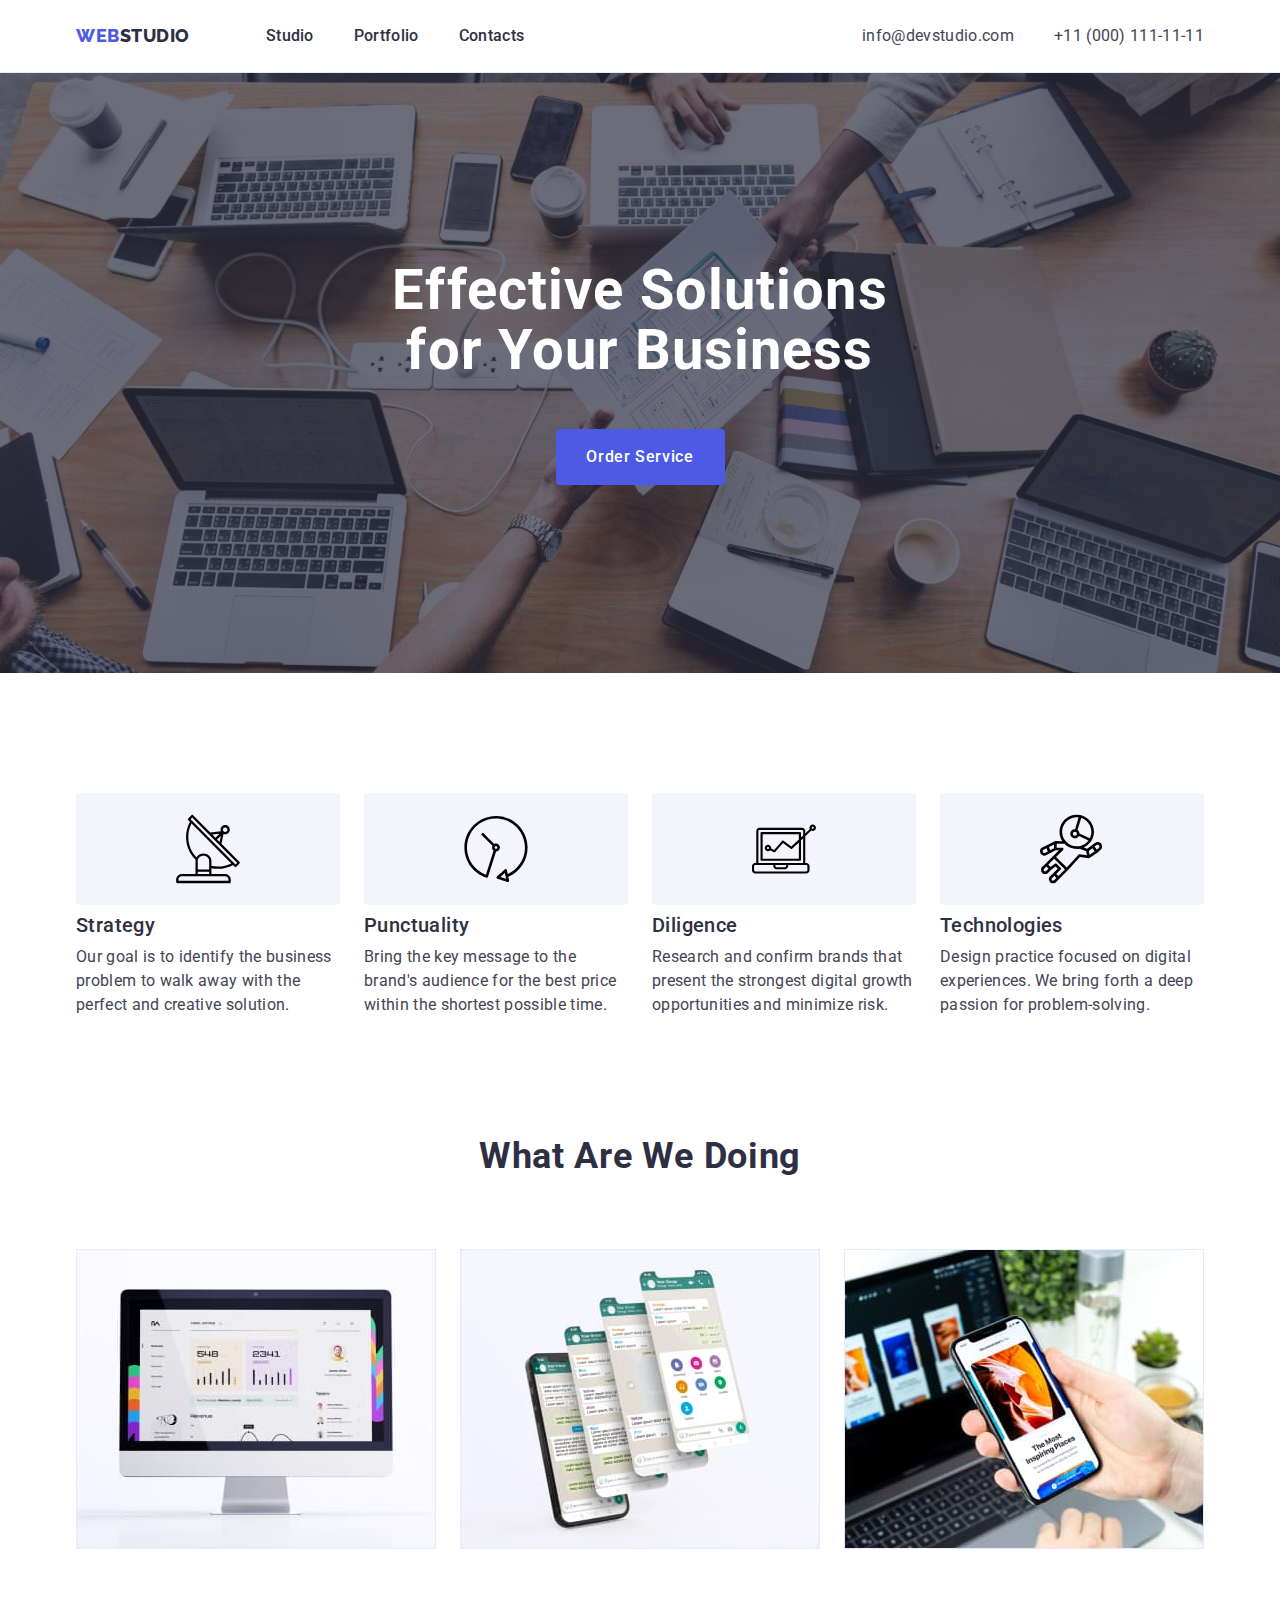
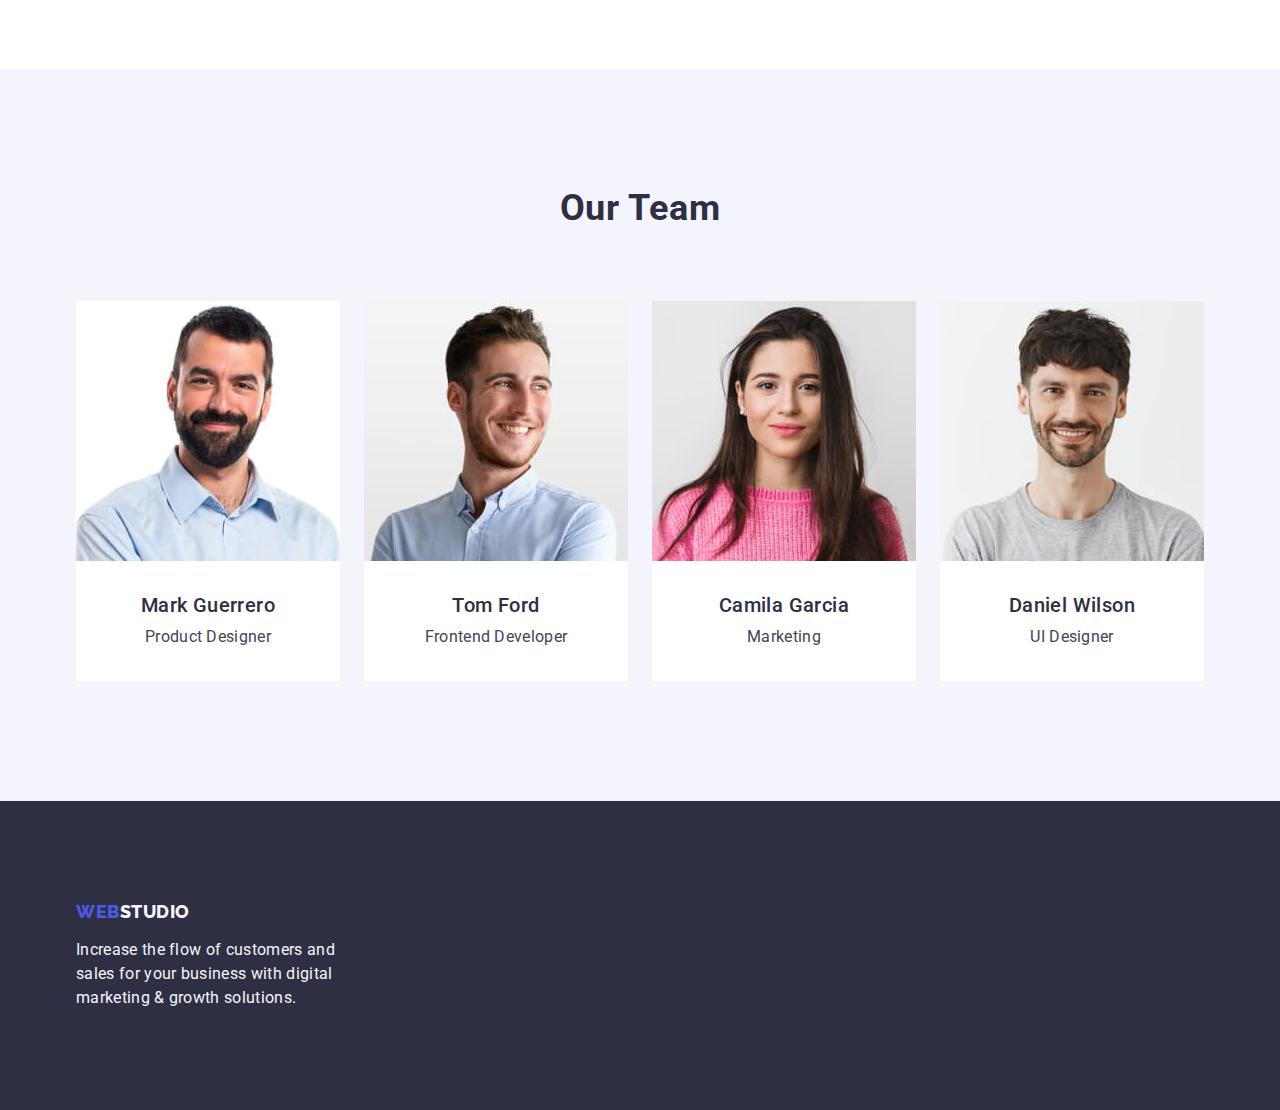
==== index.html @ ef99a6e8 "Update index.html" ====
<!DOCTYPE html>
<html lang="en">
<head>
    <meta charset="UTF-8">
    <meta http-equiv="X-UA-Compatible" content="IE=edge">
    <meta name="viewport" content="width=device-width, initial-scale=1.0">
    <title>Document</title>
    <link rel="preconnect" href="https://fonts.googleapis.com">
    <link rel="preconnect" href="https://fonts.gstatic.com" crossorigin>
    <link rel="stylesheet" href="https://fonts.googleapis.com/css2?family=Raleway:wght@700;800&family=Roboto:wght@400;500&display=swap">
    <link rel="stylesheet" href="https://cdnjs.cloudflare.com/ajax/libs/modern-normalize/1.0.0/modern-normalize.min.css">
    <link rel="stylesheet" href="./css/styles.css">
</head>
<body>
    <header class="header">
        <div class="box container">
            <nav class="nav-contacts">
        <a  href="./index.html" class="logo-link link">Web<span class="dark-logo">Studio</span></a> 
        <ul class="contacts-list list">
            <li class="nav-item link"><a href="./index.html" class="contact-link link">Studio</a></li>
            <li class="nav-item link"><a href="./portfolio.html" class="contact-link link">Portfolio</a></li>
            <li class="nav-item link"><a href="" class="contact-link link">Contacts</a></li>
        </ul>
    </nav>
    <address class="header-contacts">
        <ul class="mail-list list">
            <li class="contacts-item">
                <a href="mailto:info@devstudio.com" class="contacts-link link">info@devstudio.com</a>
            </li>
            <li class="contacs-item">
                <a href="tel:+110001111111" class="contacts-link link">+11 (000) 111-11-11</a>
            </li>
        </ul>
    </address>
        </div>
    </header>
   <main class="main">
   <!-- /section-->
   <section class="section-first">
    <div class="container">
        <h1 class="title">Effective Solutions for Your Business</h1>
        <button type="button" class="button">Order Service</button>
    </div>
   </section>
   <!-- /section2 -->
    <section class="section-second">
        <div class="container">
            <h2 hidden class="visually-hidden">Feaures</h2>
        <ul class="text-list list">
            <li class="item-text">
                <div class="text-icon">
                    <svg width="64" hight="64">
                        <use href="./images/icon.svg#icon-Vector-5"></use>
                    </svg>
                </div>
               <h3 class="caption">Strategy</h3>
               <p class="text">Our goal is to identify the business
                problem to walk away with the perfect and creative solution.
            </p>
            </li>
            <li class="item-text">
                <div class="text-icon">
                    <svg width="64" hight="64">
                        <use href="./images/icon.svg#icon-Vector-2-2"></use>
                    </svg>
                </div>
               <h3 class="caption">Punctuality</h3>
               <p class="text">Bring the key message to the brand's audience for the best price within the shortest possible time.</p>
            </li>
            <li class="item-text">
                <div class="text-icon">
                    <svg width="64" hight="64">
                        <use href="./images/icon.svg#icon-Vector-3-2"></use>
                    </svg>
                </div>
               <h3 class="caption">Diligence</h3>
               <p class="text">Research and confirm brands that present the strongest digital growth opportunities and minimize risk.</p>
            </li>
            <li class="item-text">
                <div class="text-icon">
                    <svg width="64" hight="64">
                        <use href="./images/icon.svg#icon-Vector-4-2"></use>
                    </svg>
                </div>
                <h3 class="caption">Technologies</h3>
                <p class="text">Design practice focused on digital experiences. We bring forth a deep passion for problem-solving.</p> 
            </li>
        </ul>
        </div>
   </section>
   <!-- /section3 -->
   <section class="section-third">
    <div class="container">
        <h2 class="subject">What are we doing</h2>
   <ul class="phone-list list">
    <li class="item-fase">
        <img src="./images/Rectangle71-2.jpg" alt="site" width="360">
    </li>
    <li class="item-fase">
        <img src="./images/Rectangle71-2-2.jpg" alt="mobile application" width="360">
    </li>
    <li class="item-fase">
        <img src="./images/Rectangle71-3-2.jpg" alt="mobile version" width="360">
    </li>
   </ul>
</div>
   </section>
   <!-- /section4 -->
   <section class="section-fourth">
    <div class="container">
        <h2 class="subject">Our Team</h2>
    <ul class="fase-list list">
        <li class="item-man">
            <img src="./images/img-2.jpg" alt="Mark Guerrero" width="264">
            <div class="holder">
                <h3 class="caption">Mark Guerrero</h3>
                <p class="text">Product Designer</p>
            </div>
        </li>
        <li class="item-man">
            <img src="./images/img-2-2.jpg" alt="Tom Ford" width="264">
            <div class="holder">
                <h3 class="caption">Tom Ford</h3>
                <p class="text">Frontend Developer</p>
            </div>
        </li>
        <li class="item-man">
            <img src="./images/img-3-2.jpg" alt="Camila Garcia" width="264">
            <div class="holder">   
                <h3 class="caption">Camila Garcia</h3>
                <p class="text">Marketing</p>
            </div>
        </li>
        <li class="item-man">
            <img src="./images/img-4-2.jpg" alt="Daniel Wilson" width="264">
                <div class="holder">   
                    <h3 class="caption">Daniel Wilson</h3>
                    <p class="text">UI Designer</p>
                </div>
        </li>
    </ul>
    </div>
   </section>
</main>
   <footer class="footer">
    <div class="container">
        <a href="./index.html" class="footer-logo link">Web<span class="light-logo">Studio</span></a>
        <p class="text-footer">
            Increase the flow of customers and sales for your business with digital marketing & growth solutions.
        </p>
    </div>
   </footer>
</body>
</html>
---- css/styles.css ----
*,
*::before,
*::after{
    box-sizing: border-box;
}
.header{
    display: flex;
    align-items: center;
    justify-content: space-between;
    border-bottom: 1px solid var(--bottom-color);
    box-shadow: 0px 2px 1px rgba(46, 47, 66, 0.08),
    0px 1px 1px rgba(46, 47, 66, 0.16),
    0px 1px 6px rgba(46, 47, 66, 0.08);
}
.header-contacts{
    font-style: normal;
}
.box{
    display: flex;
    align-items: center;
}
.container{
    width: 1158px;
    margin: auto;
    padding: 0 15px;
}
.nav-contacts{
    display: flex;
    align-items: center;
    margin-right: auto;
}
.contacts-list{
    display: flex;
    gap: 40px;
}
.mail-list{
    display: flex;
    gap: 40px;
}
body{
    font-family: "Roboto",sans-serif;
    font-size: 16px;
    color: var(--base-text-color);
    background-color: var(--primary-text-color);
}
:root{
    --primary-text-color: #ffffff;
    --title-text-color: #2e2f42;
    --accent-color: #4d5ae5;
    --base-text-color: #434455;
    --bth-hover-color: #404bbf;
    --bth-secondary-color: #e7e9fc;
    --second-white-text: #f4f4fd;
    --bottom-color: #e7e9fc;
}
.visually-hidden {
    position: absolute;
    width: 1px;
    height: 1px;
    margin: -1px;
    border: 0;
    padding: 0;

    white-space: nowrap;
    clip-path: inset(100%);
    clip: rect(0 0 0 0);
    overflow: hidden;
}
h1,h2,h3,h4,h5,h6,p,ul{
    margin: 0;
}
.section-first{
    background: var(--title-text-color);
    padding-top: 188px;
    padding-bottom: 188px;
    background-image: linear-gradient(rgba(46, 47, 66, 0.7), rgba(46, 47, 66, 0.7)),
     url("../images/people-office\ 1-2.jpg");
    background-repeat: no-repeat;
    background-position: center;
    background-size: cover;
    max-width: 1440px;
    height: 600px;
    margin-left: auto;
    margin-right: auto;
}
.section-second{
    padding: 120px 0;
}
.text-icon{
    display: flex;
    align-items: center;
    justify-content: center;
    height: 112px;
    background-color: var(--second-white-text);
    border-radius: 4px;
    margin-bottom: 8px;
}
.text-list{
    display: flex;
    gap: 24px;
}
.item-text{
    width: calc((100% - 72px) / 4);
}
.section-third{
    padding-bottom: 120px;
}
.phone-list{
    display: flex;
    gap: 24px;
}
.item-fase{
    flex-basis: calc((100% - 48px) / 3);
}
.section-fourth{
    padding: 120px 0;
    background-color: var(--second-white-text);
}
.fase-list{
    display: flex;
    gap: 24px;
}
.item-man{
    flex-basis: calc((100% - 3 * 24px) / 4);
    background-color: var(--primary-text-color);
}
.holder{
    padding: 32px 16px;
    text-align: center;
    border-radius: 0px 0px 4px 4px;
}
.logo-link{
    font-family: "Raleway",sans-serif;
    font-weight: 800;
    font-size: 18px; 
    line-height: 1.17;
    letter-spacing: 0.03em;
    text-transform: uppercase;
    color: var(--accent-color);
    margin-right: 76px;
}
.dark-logo{
    color: var(--title-text-color);
}
.light-logo{
    color: var(--second-white-text);
}
.link{
    text-decoration: none;
}
.list{
    list-style: none;
    margin: 0;
    padding: 0;
}
.contact-link{
font-weight: 500;
font-size: 16px;
letter-spacing: 0.02em;
line-height: 1.5;
color: var(--title-text-color);
padding: 24px 0;
display: block;
}
.contacts-link {
    font-size: 16px;
    line-height: 1.5;
    letter-spacing: 0.02em;
    color: var(--base-text-color);
}
.contact-link:hover,.contact-link:focus{
    color: var(--bth-hover-color);
}
.contacts-link:hover,.contacts-link:focus{
    color: var(--bth-hover-color);
}
.title {
    font-size: 56px;
    line-height:1.07;
    letter-spacing: 0.02em;
    color: var(--primary-text-color);
    text-align: center;
    max-width: 496px;
    margin: 0 auto 48px;
}
.button{
   font-family: "Roboto",sans-serif;
   background-color: var(--accent-color);
   font-weight: 500;
   font-size: 16px;
   line-height: 1.5;
   letter-spacing: 0.04em;
   color: var(--primary-text-color);
   cursor: pointer;
   display: block;
   min-width: 169px;
   height: 56px;
   border: none;
   border-radius: 4px;
   margin: 0 auto;
}
.button:hover,.button:focus{
   background-color: var(--bth-hover-color);
}
.caption{
        font-weight: 500;
        font-size: 20px;
        line-height: 1.2;
        letter-spacing: 0.02em;
        color: var(--title-text-color);
        margin-bottom: 8px;
}
.text{
        font-size: 16px;
        line-height: 1.5;
        letter-spacing: 0.02em;
        color: var(--base-text-color);
}
.subject{
        font-weight: 700;
        font-size: 36px;
        line-height: 1.11;
        text-align: center;
        letter-spacing: 0.02em;
        text-transform: capitalize;
        color: var(--title-text-color);
        margin-bottom: 72px;
}
.footer{
    background-color: var(--title-text-color);
    padding: 100px 0;
}
.text-footer {
    font-style: 16px;
    line-height: 1.5;
    letter-spacing: 0.02em;
    color: var(--second-white-text);
    max-width: 264px;
}
.footer-logo{
    font-family: "Raleway", sans-serif;
    font-weight: 800;
    font-size: 18px;
    line-height: 1.17;
    letter-spacing: 0.03em;
    text-transform: uppercase;
    color: var(--accent-color);
    margin-right: 76px;
    display: inline-block;
    margin-bottom: 16px;
}
/* portfolio */
.portfolio-button{
    font-family: inherit;
    font-weight: 500;
    font-size: 16px;
    line-height: 1.5;
    letter-spacing: 0.04em;
    cursor: pointer;
    color: var(--accent-color);
    background-color: var(--second-white-text);
    border: 1px solid var(--bottom-color);
}
.portfolio-button:hover,.portfolio-button:focus{
    color: var(--primary-text-color);
    background-color: var(--bth-hover-color);
    border: 1px solid transparent;
    box-shadow: 0px 3px 1px rgba(0, 0, 0, 0.1),
    0px 2px 1px rgba(0, 0, 0, 0.08),
    0px 2px 2px rgba(0, 0, 0, 0.12);;
}
.section{
    padding: 96px 120px;
}
.button-list{
    display: flex;
    justify-content: center;
    gap: 24px;
    margin-bottom: 72px;
}
.portfolio-button{
    padding: 12px 24px;
    border-radius: 4px;
}
.card-list{
    display: flex;
    flex-wrap: wrap;
    column-gap: 24px;
    row-gap: 48px;
}
.card{
    width: calc((100% - 48px) / 3);
}
.card-link{
    display: block;
}
.card-link:hover,.card-link:focus{
    box-shadow: 0px 1px 6px rgba(46, 47, 66, 0.08),
    0px 1px 1px rgba(46, 47, 66, 0.16),
    0px 2px 1px rgba(46, 47, 66, 0.08);;
}
.box-image{
    padding: 32px 16px;
    border: 1px solid var(--bottom-color);
    border-top: none;
}
img{
    display: block;
}
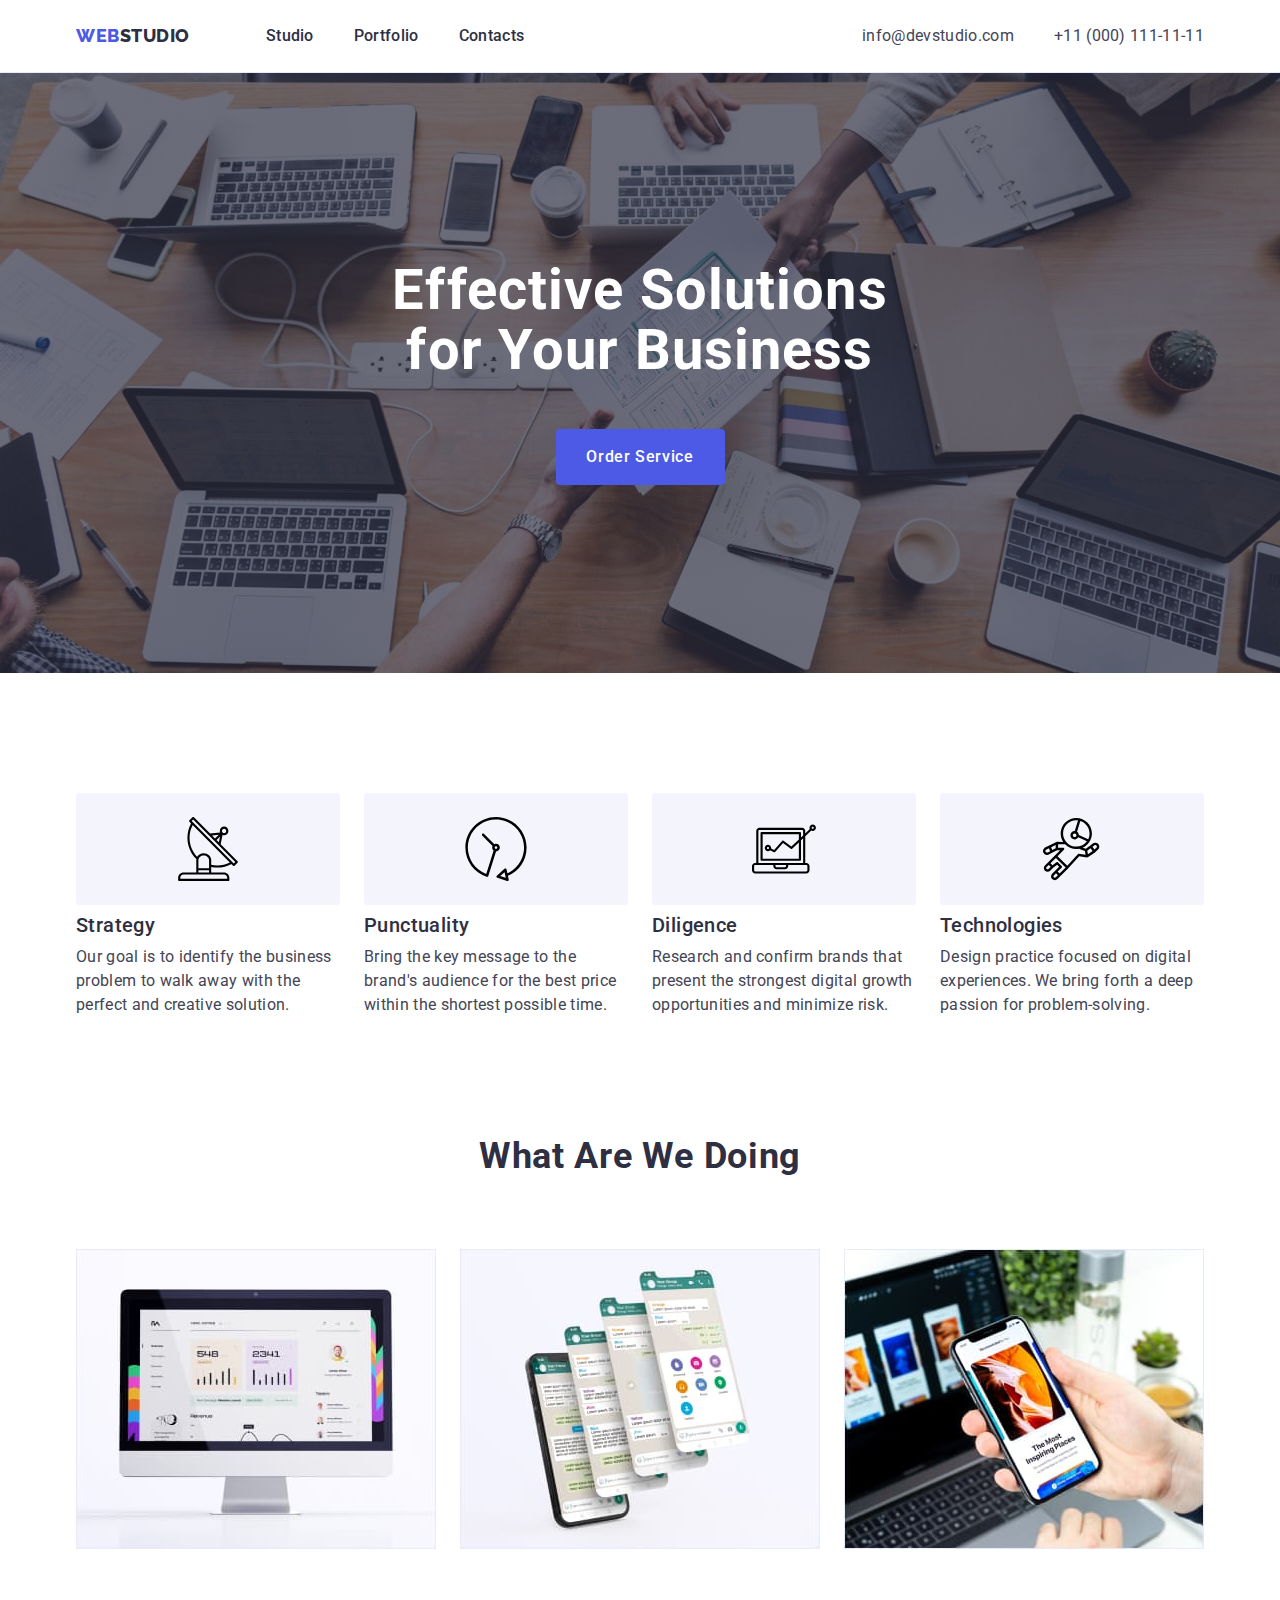
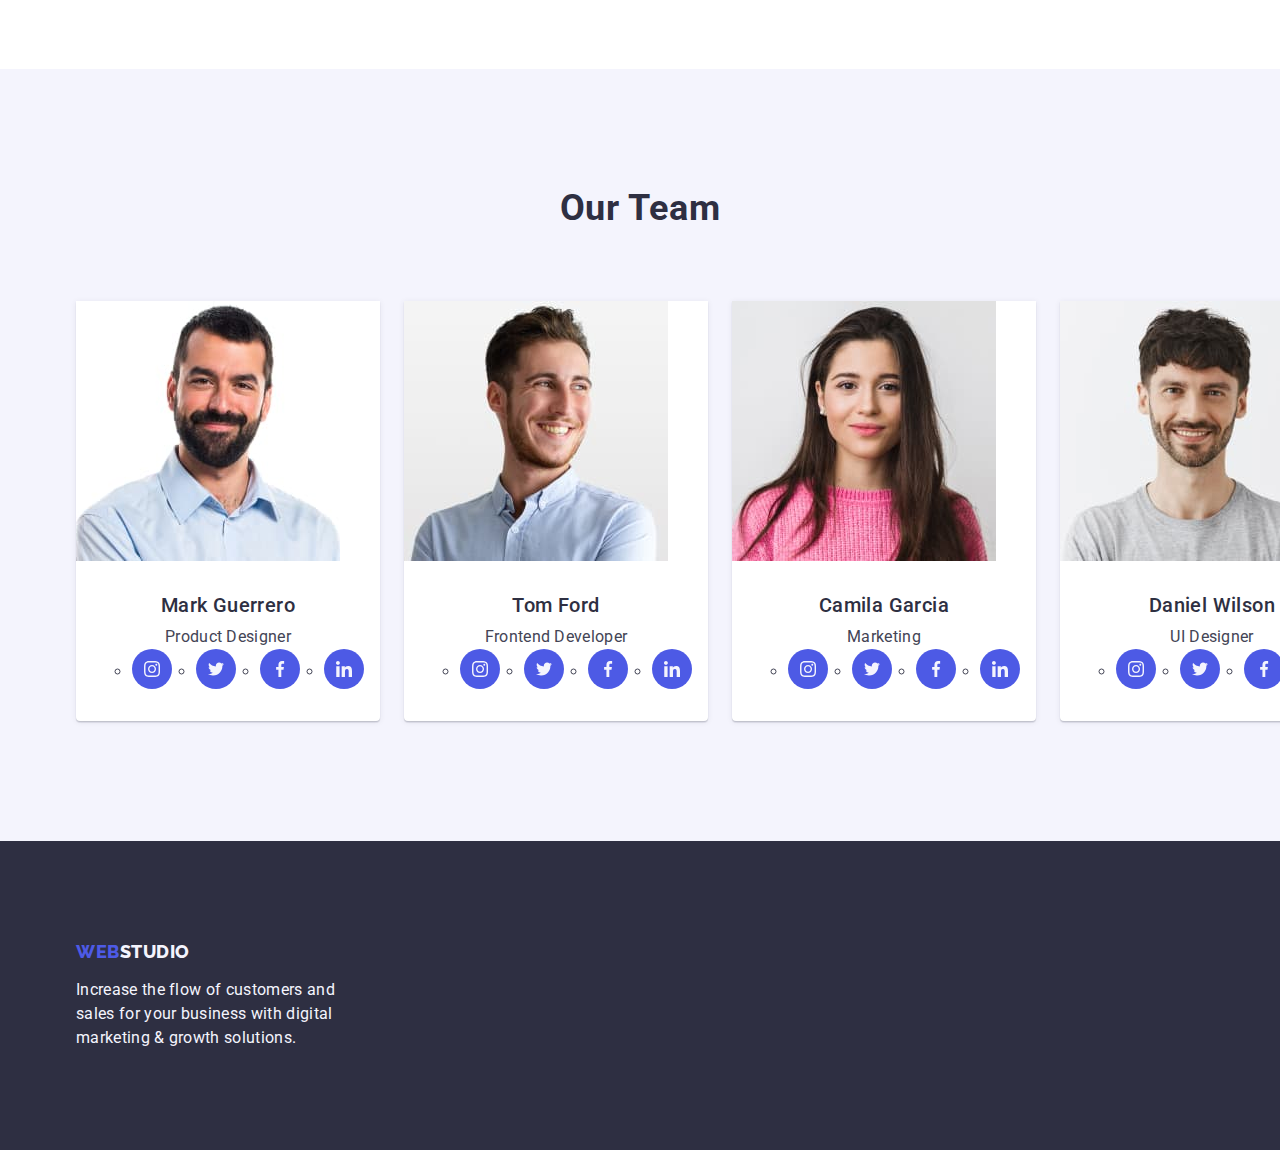
==== commit dee5690c: "Update index.html" ====
--- a/index.html
+++ b/index.html
@@ -49,7 +49,7 @@
         <ul class="text-list list">
             <li class="item-text">
                 <div class="text-icon">
-                    <svg width="64" hight="64">
+                    <svg width="64" height="64">
                         <use href="./images/icon.svg#icon-Vector-5"></use>
                     </svg>
                 </div>
@@ -60,7 +60,7 @@
             </li>
             <li class="item-text">
                 <div class="text-icon">
-                    <svg width="64" hight="64">
+                    <svg width="64" height="64">
                         <use href="./images/icon.svg#icon-Vector-2-2"></use>
                     </svg>
                 </div>
@@ -69,7 +69,7 @@
             </li>
             <li class="item-text">
                 <div class="text-icon">
-                    <svg width="64" hight="64">
+                    <svg width="64" height="64">
                         <use href="./images/icon.svg#icon-Vector-3-2"></use>
                     </svg>
                 </div>
@@ -78,7 +78,7 @@
             </li>
             <li class="item-text">
                 <div class="text-icon">
-                    <svg width="64" hight="64">
+                    <svg width="64" height="64">
                         <use href="./images/icon.svg#icon-Vector-4-2"></use>
                     </svg>
                 </div>
@@ -115,6 +115,36 @@
             <div class="holder">
                 <h3 class="caption">Mark Guerrero</h3>
                 <p class="text">Product Designer</p>
+                <ul class="media-list">
+                    <li class="media-item">
+                        <a class="media-pic">
+                            <svg width="16" height="16" class="media-logo">
+                                <use href="./images/icon.svg#icon-instagram-2-3"></use>
+                            </svg>
+                        </a>
+                    </li>
+                    <li class="media-item">
+                        <a class="media-pic">
+                            <svg width="16" height="16" class="media-logo">
+                                <use href="./images/icon.svg#icon-twitter-1-3"></use>
+                            </svg>
+                        </a>
+                    </li>
+                    <li class="media-item">
+                        <a class="media-pic">
+                            <svg width="16" height="16" class="media-logo">
+                                <use href="./images/icon.svg#icon-facebook-1-3"></use>
+                            </svg>
+                        </a>
+                    </li>
+                    <li class="media-item">
+                        <a class="media-pic">
+                            <svg width="16" height="16" class="media-logo">
+                                <use href="./images/icon.svg#icon-linkedin-1-3"></use>
+                            </svg>
+                        </a>
+                    </li>
+                </ul>
             </div>
         </li>
         <li class="item-man">
@@ -122,6 +152,36 @@
             <div class="holder">
                 <h3 class="caption">Tom Ford</h3>
                 <p class="text">Frontend Developer</p>
+                <ul class="media-list">
+                    <li class="media-item">
+                        <a class="media-pic">
+                            <svg width="16" height="16" class="media-logo">
+                                <use href="./images/icon.svg#icon-instagram-2-3"></use>
+                            </svg>
+                        </a>
+                    </li>
+                    <li class="media-item">
+                        <a class="media-pic">
+                            <svg width="16" height="16" class="media-logo">
+                                <use href="./images/icon.svg#icon-twitter-1-3"></use>
+                            </svg>
+                        </a>
+                    </li>
+                    <li class="media-item">
+                        <a class="media-pic">
+                            <svg width="16" height="16" class="media-logo">
+                                <use href="./images/icon.svg#icon-facebook-1-3"></use>
+                            </svg>
+                        </a>
+                    </li>
+                    <li class="media-item">
+                        <a class="media-pic">
+                            <svg width="16" height="16" class="media-logo">
+                                <use href="./images/icon.svg#icon-linkedin-1-3"></use>
+                            </svg>
+                        </a>
+                    </li>
+                </ul>
             </div>
         </li>
         <li class="item-man">
@@ -129,6 +189,36 @@
             <div class="holder">   
                 <h3 class="caption">Camila Garcia</h3>
                 <p class="text">Marketing</p>
+                <ul class="media-list">
+                    <li class="media-item">
+                        <a class="media-pic">
+                            <svg width="16" height="16" class="media-logo">
+                                <use href="./images/icon.svg#icon-instagram-2-3"></use>
+                            </svg>
+                        </a>
+                    </li>
+                    <li class="media-item">
+                        <a class="media-pic">
+                            <svg width="16" height="16" class="media-logo">
+                                <use href="./images/icon.svg#icon-twitter-1-3"></use>
+                            </svg>
+                        </a>
+                    </li>
+                    <li class="media-item">
+                        <a class="media-pic">
+                            <svg width="16" height="16" class="media-logo">
+                                <use href="./images/icon.svg#icon-facebook-1-3"></use>
+                            </svg>
+                        </a>
+                    </li>
+                    <li class="media-item">
+                        <a class="media-pic">
+                            <svg width="16" height="16" class="media-logo">
+                                <use href="./images/icon.svg#icon-linkedin-1-3"></use>
+                            </svg>
+                        </a>
+                    </li>
+                </ul>
             </div>
         </li>
         <li class="item-man">
@@ -136,6 +226,36 @@
                 <div class="holder">   
                     <h3 class="caption">Daniel Wilson</h3>
                     <p class="text">UI Designer</p>
+                    <ul class="media-list">
+                        <li class="media-item">
+                            <a class="media-pic">
+                                <svg width="16" height="16" class="media-logo">
+                                    <use href="./images/icon.svg#icon-instagram-2-3"></use>
+                                </svg>
+                            </a>
+                        </li>
+                        <li class="media-item">
+                            <a class="media-pic">
+                                <svg width="16" height="16" class="media-logo">
+                                    <use href="./images/icon.svg#icon-twitter-1-3"></use>
+                                </svg>
+                            </a>
+                        </li>
+                        <li class="media-item">
+                            <a class="media-pic">
+                                <svg width="16" height="16" class="media-logo">
+                                    <use href="./images/icon.svg#icon-facebook-1-3"></use>
+                                </svg>
+                            </a>
+                        </li>
+                        <li class="media-item">
+                            <a class="media-pic">
+                                <svg width="16" height="16" class="media-logo">
+                                    <use href="./images/icon.svg#icon-linkedin-1-3"></use>
+                                </svg>
+                            </a>
+                        </li>
+                    </ul>
                 </div>
         </li>
     </ul>
--- a/css/styles.css
+++ b/css/styles.css
@@ -116,6 +116,37 @@
     padding: 120px 0;
     background-color: var(--second-white-text);
 }
+.media-list{
+    display: flex;
+    justify-content: center;
+    gap: 24px;
+}
+.media-item{
+    width: 40px;
+    height: 40px;
+}
+.media-pic{
+    width: 100%;
+    height: 100%;
+    background-color: var(--accent-color);
+    border-radius: 50%;
+    display: flex;
+    align-items: center;
+    justify-content: center;
+}
+.media-pic:hover,.media-pic:focus{
+    background-color: var(--bth-hover-color);
+}
+.media-logo{
+    fill: var(--second-white-text);
+}
+.holder{
+    padding: 32px 16px;
+    text-align: center;
+    border-radius: 0px 0px 4px 4px;
+    padding-top: 32px;
+    padding-bottom: 32px;
+}
 .fase-list{
     display: flex;
     gap: 24px;
@@ -123,10 +154,9 @@
 .item-man{
     flex-basis: calc((100% - 3 * 24px) / 4);
     background-color: var(--primary-text-color);
-}
-.holder{
-    padding: 32px 16px;
-    text-align: center;
+    box-shadow: 0px 1px 6px rgba(46, 47, 66, 0.08),
+    0px 1px 1px rgba(46, 47, 66, 0.16),
+    0px 2px 1px rgba(46, 47, 66, 0.08);
     border-radius: 0px 0px 4px 4px;
 }
 .logo-link{
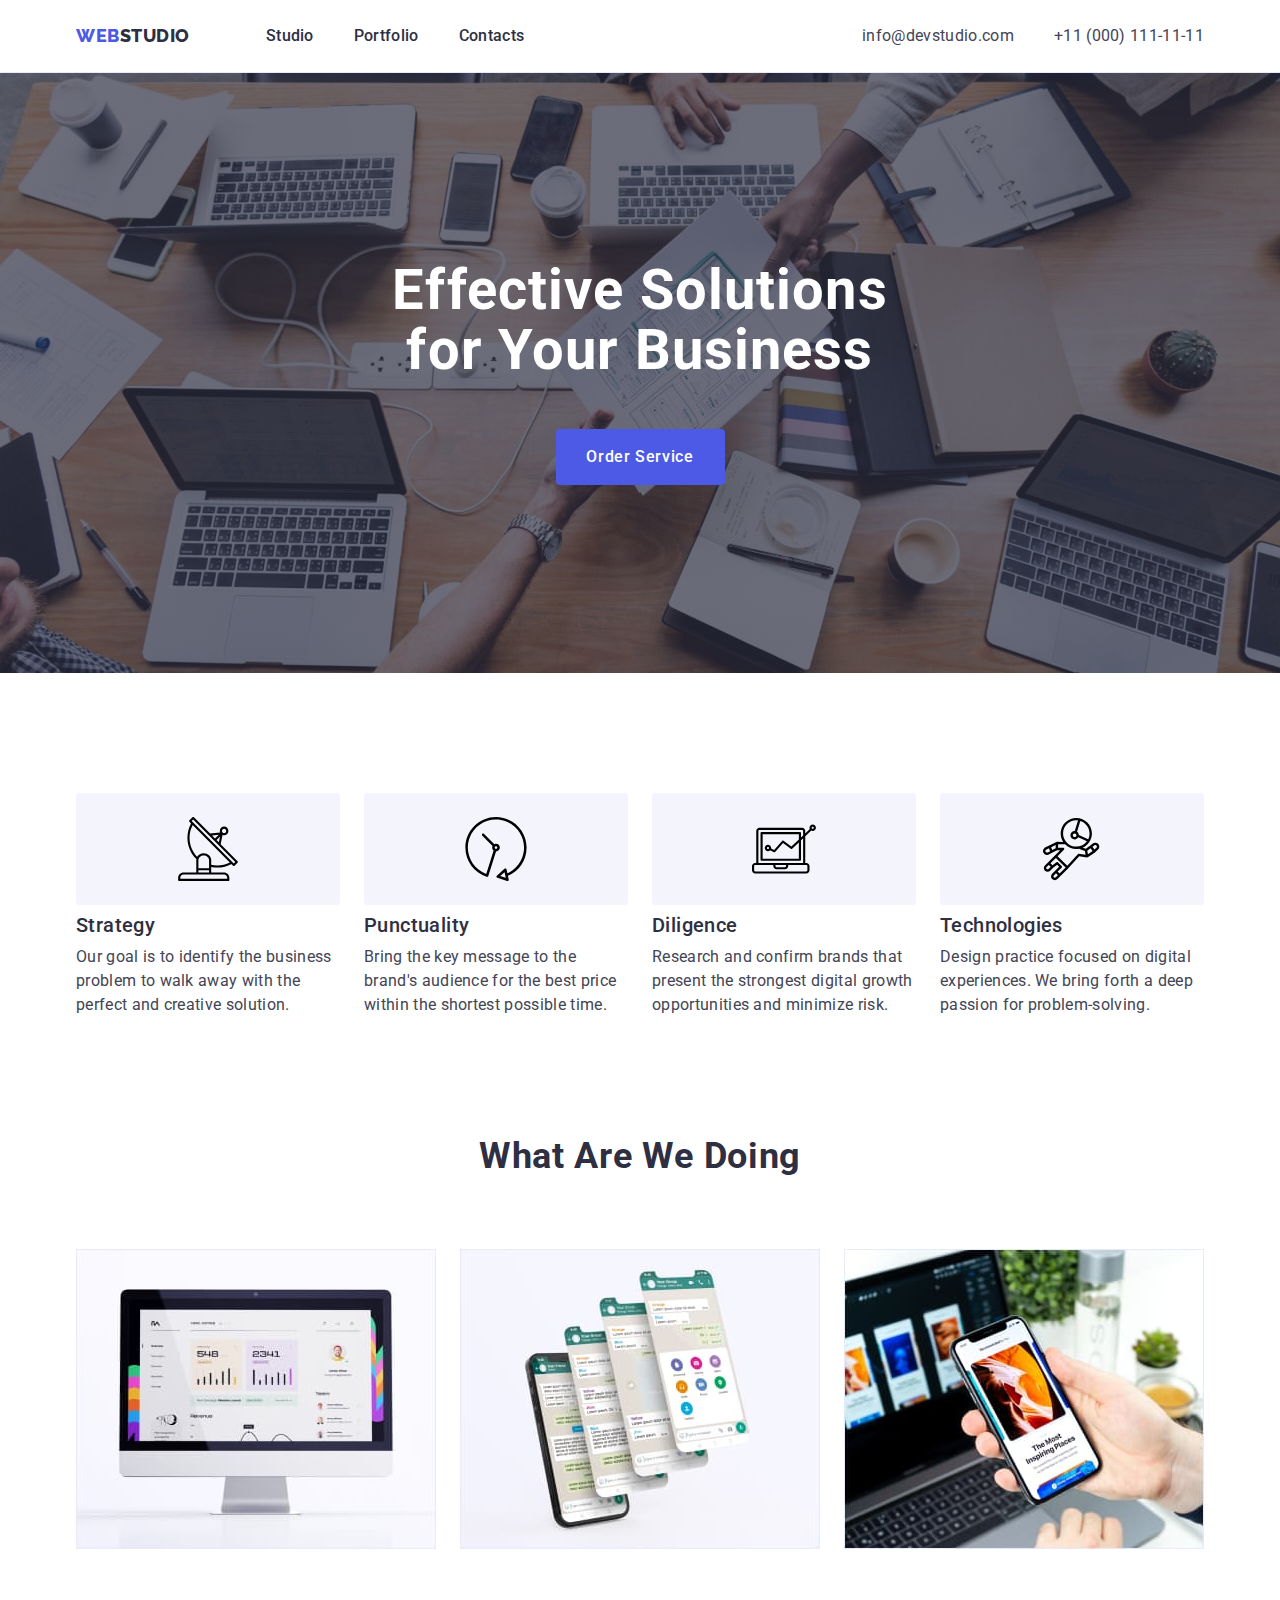
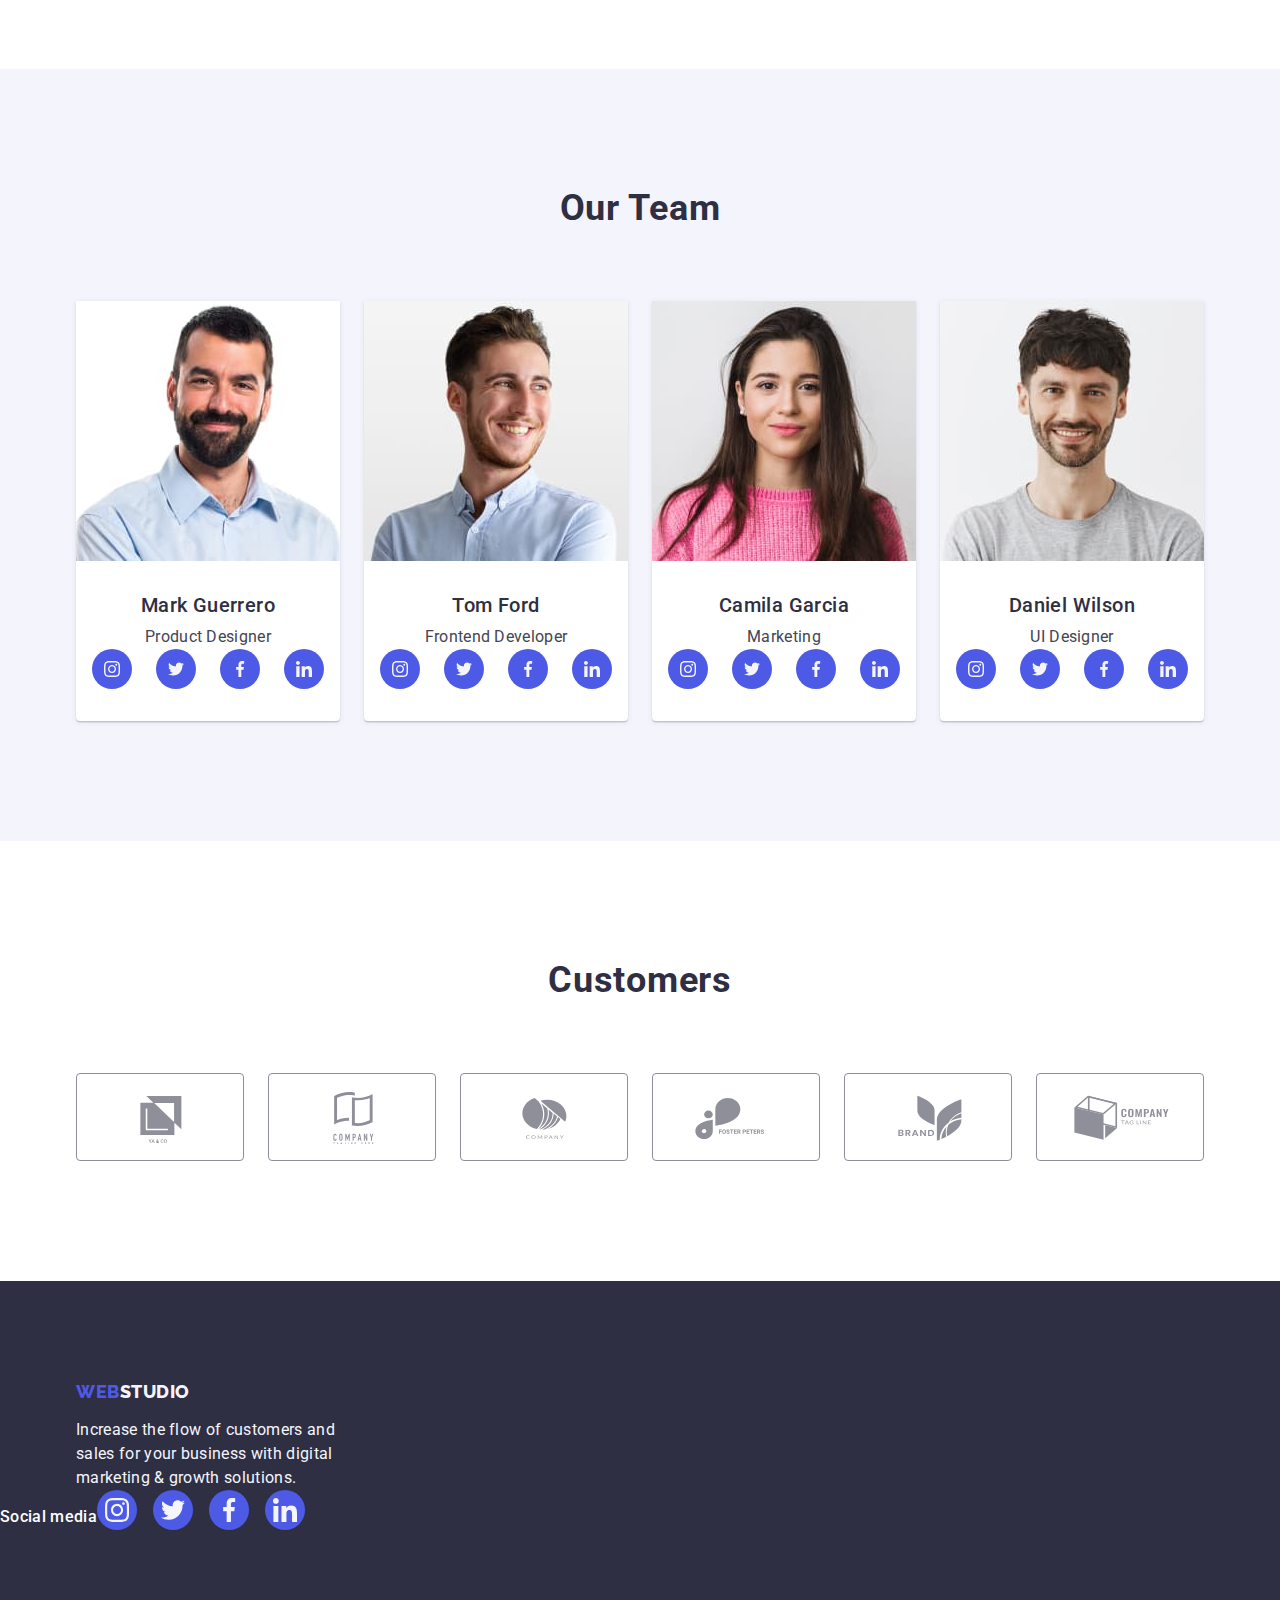
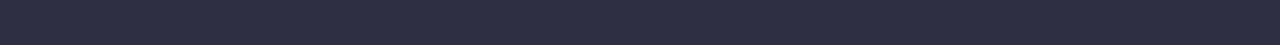
==== commit 240efba8: "Update index.html" ====
--- a/index.html
+++ b/index.html
@@ -115,7 +115,7 @@
             <div class="holder">
                 <h3 class="caption">Mark Guerrero</h3>
                 <p class="text">Product Designer</p>
-                <ul class="media-list">
+                <ul class="media-list list">
                     <li class="media-item">
                         <a class="media-pic">
                             <svg width="16" height="16" class="media-logo">
@@ -152,7 +152,7 @@
             <div class="holder">
                 <h3 class="caption">Tom Ford</h3>
                 <p class="text">Frontend Developer</p>
-                <ul class="media-list">
+                <ul class="media-list list">
                     <li class="media-item">
                         <a class="media-pic">
                             <svg width="16" height="16" class="media-logo">
@@ -189,7 +189,7 @@
             <div class="holder">   
                 <h3 class="caption">Camila Garcia</h3>
                 <p class="text">Marketing</p>
-                <ul class="media-list">
+                <ul class="media-list list">
                     <li class="media-item">
                         <a class="media-pic">
                             <svg width="16" height="16" class="media-logo">
@@ -226,7 +226,7 @@
                 <div class="holder">   
                     <h3 class="caption">Daniel Wilson</h3>
                     <p class="text">UI Designer</p>
-                    <ul class="media-list">
+                    <ul class="media-list list">
                         <li class="media-item">
                             <a class="media-pic">
                                 <svg width="16" height="16" class="media-logo">
@@ -261,6 +261,56 @@
     </ul>
     </div>
    </section>
+   <!-- section5 -->
+   <section class="section-fifth">
+    <div class="container">
+        <h2 class="subject">Customers</h2>
+        <ul class="icon-list list">
+            <li class="icon-item">
+                <a class="icon-pic">
+                    <svg width="104" height="56" class="icon-logo">
+                        <use href="./images/icon.svg#icon-Logo-7"></use>
+                    </svg>
+                </a>
+            </li>
+            <li class="icon-item">
+                <a class="icon-pic">
+                    <svg width="104" height="56" class="icon-logo">
+                        <use href="./images/icon.svg#icon-Logo-2-2"></use>
+                    </svg>
+                </a>
+            </li>
+            <li class="icon-item">
+                <a class="icon-pic">
+                    <svg width="104" height="56" class="icon-logo">
+                        <use href="./images/icon.svg#icon-Logo-3-2"></use>
+                    </svg>
+                </a>
+            </li>
+            <li class="icon-item">
+                <a class="icon-pic">
+                    <svg width="104" height="56" class="icon-logo">
+                        <use href="./images/icon.svg#icon-Logo-4-2"></use>
+                    </svg>
+                </a>
+            </li>
+            <li class="icon-item">
+                <a class="icon-pic">
+                    <svg width="104" height="56" class="icon-logo">
+                        <use href="./images/icon.svg#icon-Logo-5-2"></use>
+                    </svg>
+                </a>
+            </li>
+            <li class="icon-item">
+                <a class="icon-pic">
+                    <svg width="104" height="56" class="icon-logo">
+                        <use href="./images/icon.svg#icon-Logo-6-2"></use>
+                    </svg>
+                </a>
+            </li>
+        </ul>
+    </div>
+   </section>
 </main>
    <footer class="footer">
     <div class="container">
@@ -269,6 +319,39 @@
             Increase the flow of customers and sales for your business with digital marketing & growth solutions.
         </p>
     </div>
+    <div class="footer-box">
+        <p class="icon-text">Social media</p>
+        <ul class="logo-list list">
+            <li class="logo-item">
+                <a class="logo-pic">
+                    <svg width="24" height="24" class="logo-image">
+                        <use href="./images/icon.svg#icon-instagram-2-3"></use>
+                    </svg>
+                </a>
+            </li>
+            <li class="logo-item">
+                <a class="logo-pic">
+                    <svg width="24" height="24" class="logo-image">
+                        <use href="./images/icon.svg#icon-twitter-1-3"></use>
+                    </svg>
+                </a>
+            </li>
+            <li class="logo-item">
+                <a class="logo-pic">
+                    <svg width="24" height="24" class="logo-image">
+                        <use href="./images/icon.svg#icon-facebook-1-3"></use>
+                    </svg>
+                </a>
+            </li>
+            <li class="logo-item">
+                <a class="logo-pic">
+                    <svg width="24" height="24" class="logo-image">
+                        <use href="./images/icon.svg#icon-linkedin-1-3"></use>
+                    </svg>
+                </a>
+            </li>
+        </ul>
+    </div>
    </footer>
 </body>
 </html>--- a/css/styles.css
+++ b/css/styles.css
@@ -52,6 +52,7 @@
     --bth-secondary-color: #e7e9fc;
     --second-white-text: #f4f4fd;
     --bottom-color: #e7e9fc;
+    --icon-color: #afb1b8;
 }
 .visually-hidden {
     position: absolute;
@@ -141,11 +142,10 @@
     fill: var(--second-white-text);
 }
 .holder{
-    padding: 32px 16px;
+    padding-top: 32px;
+    padding-bottom: 32px;
     text-align: center;
     border-radius: 0px 0px 4px 4px;
-    padding-top: 32px;
-    padding-bottom: 32px;
 }
 .fase-list{
     display: flex;
@@ -158,6 +158,35 @@
     0px 1px 1px rgba(46, 47, 66, 0.16),
     0px 2px 1px rgba(46, 47, 66, 0.08);
     border-radius: 0px 0px 4px 4px;
+}
+.section-fifth{
+    padding-top: 120px;
+    padding-bottom: 120px;
+}
+.icon-list{
+    display: flex;
+    gap: 24px;
+}
+.icon-item{
+    width: calc((100% - 120px) / 6);
+    height: 88px;
+}
+.icon-pic{
+    width: 100%;
+    height: 100%;
+    border: 1px solid #8e8f99;
+    border-radius: 4px;
+    display: flex;
+    align-items: center;
+    justify-content: center;
+    color: var(--icon-color);
+}
+.icon-color:hover,.icon-color:focus{
+    border-color: var(--bth-hover-color);
+    color: var(--bth-hover-color);
+}
+.icon-logo{
+    fill: currentColor;
 }
 .logo-link{
     font-family: "Raleway",sans-serif;
@@ -334,6 +363,42 @@
     border: 1px solid var(--bottom-color);
     border-top: none;
 }
+.footer-box{
+    display: flex;
+    align-items: baseline;
+    margin-right: 120px;
+}
+.icon-text{
+    font-weight: 500;
+    font-size: 16px;
+    line-height: 1.5;
+    letter-spacing: 0.02em;
+    color: var(--primary-text-color);
+    margin-bottom: 16px;
+}
+.logo-list{
+    display: flex;
+    gap: 16px;
+}
+.logo-item{
+    width: 40px;
+    height: 40px;
+}
+.logo-pic{
+    width: 100%;
+    height: 100%;
+    background-color: var(--accent-color);
+    border-radius: 50%;
+    display: flex;
+    align-items: center;
+    justify-content: center;
+}
+.logo-pic:hover,.logo-pic:focus{
+    background-color: #31d0aa
+}
+.logo-image{
+    fill: var(--second-white-text);
+}
 img{
     display: block;
 }
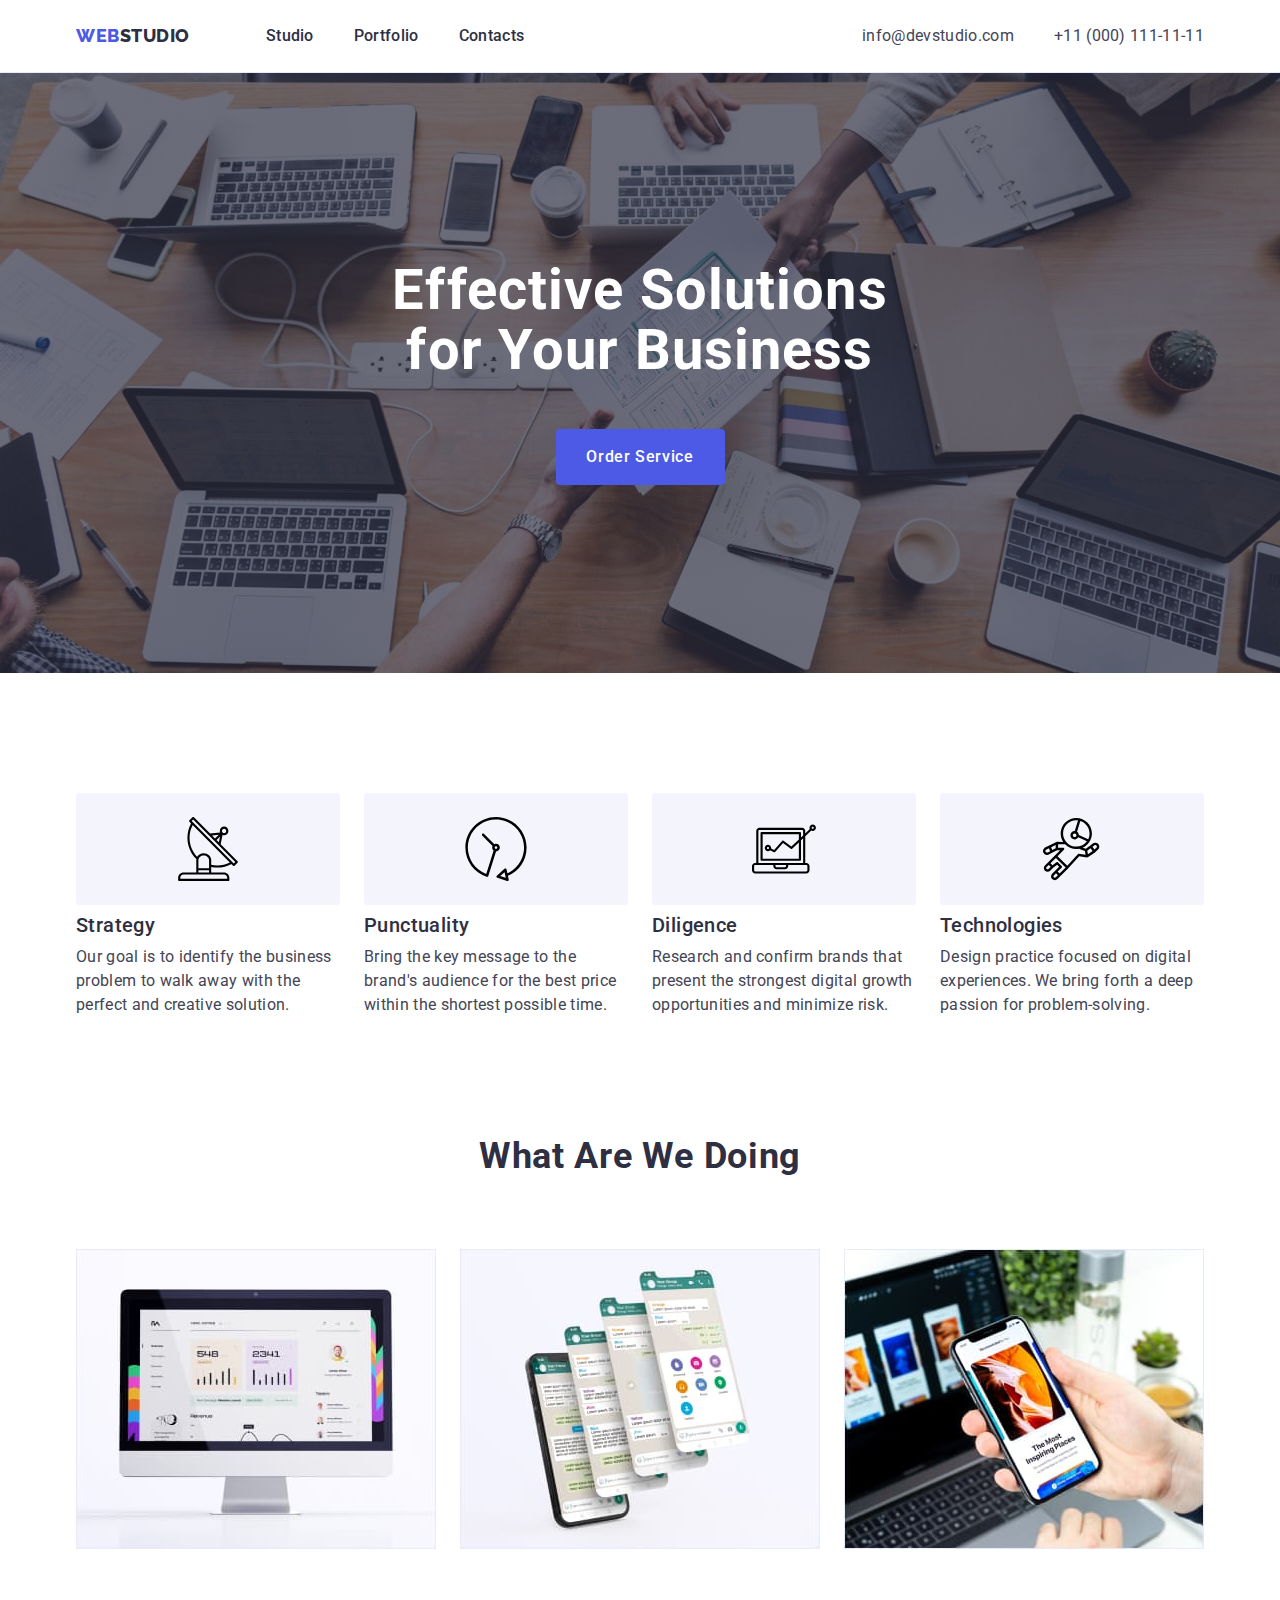
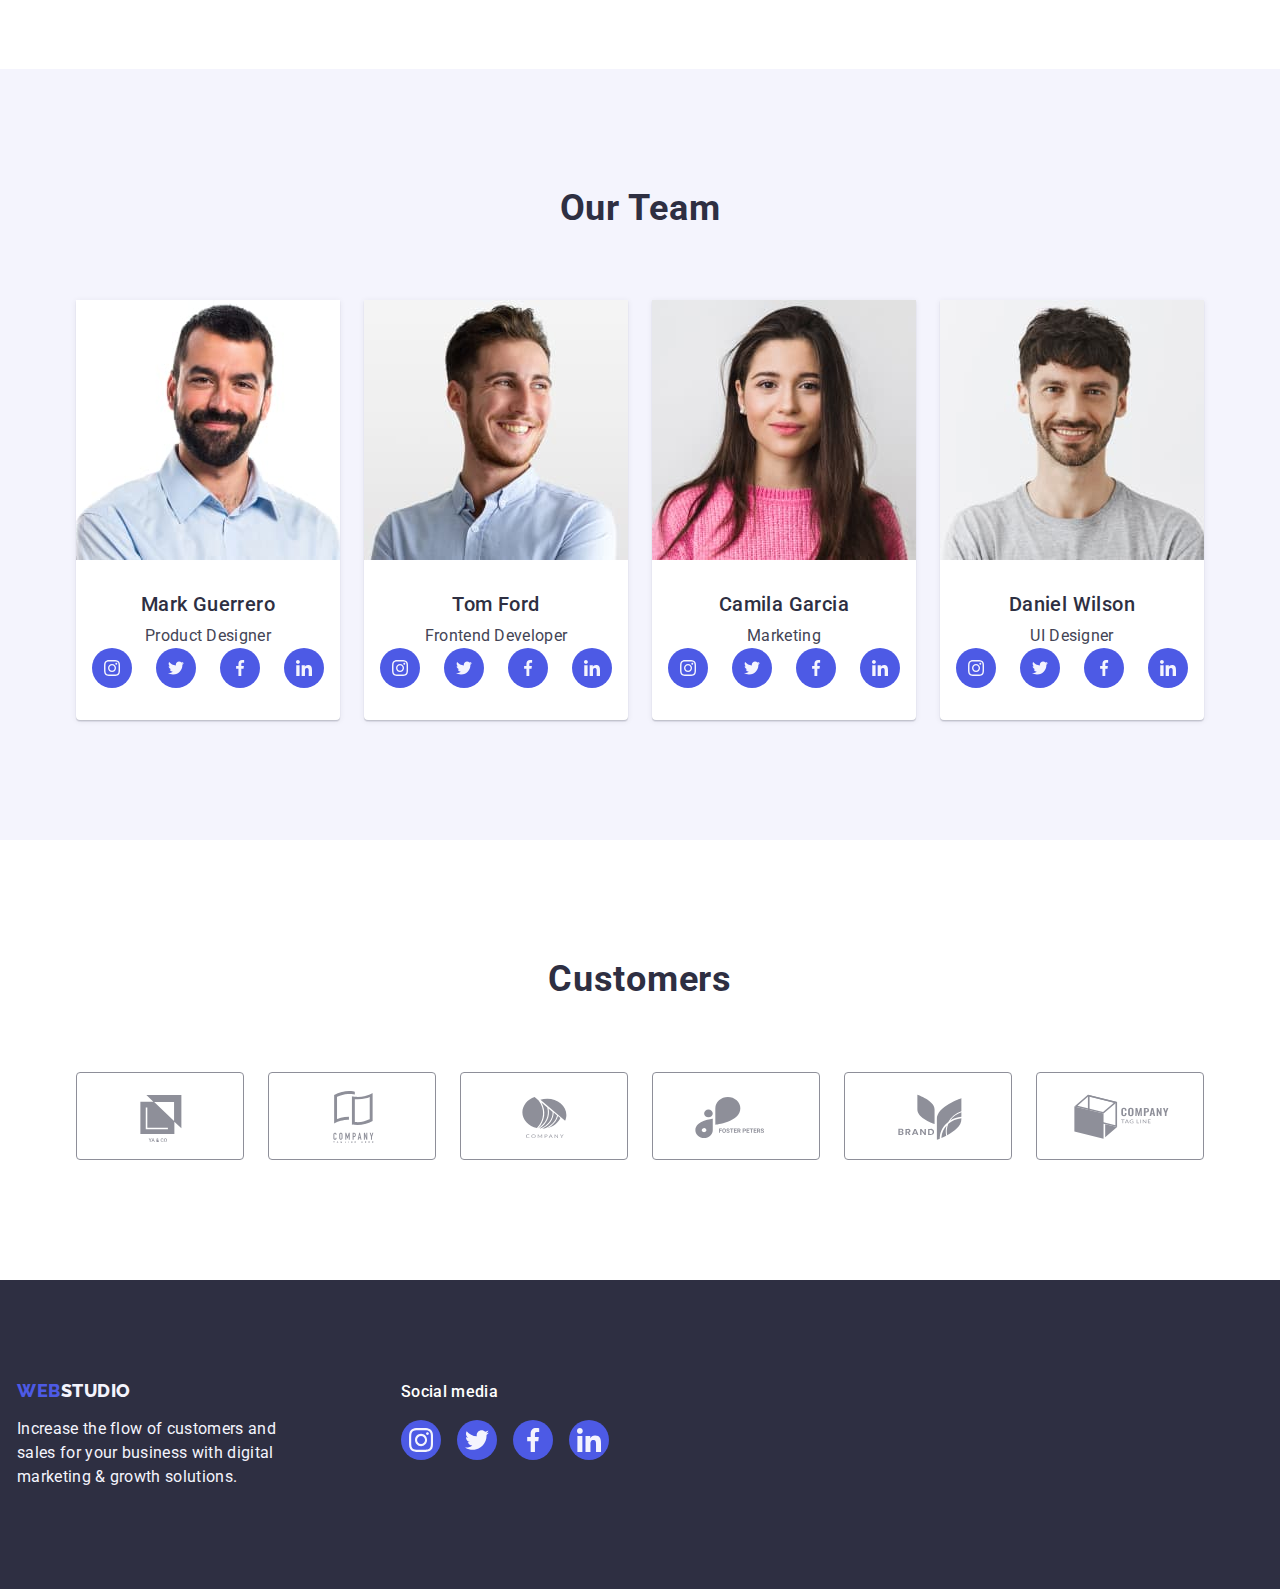
==== commit 6275c6e5: "Update index.html" ====
--- a/index.html
+++ b/index.html
@@ -312,46 +312,48 @@
     </div>
    </section>
 </main>
-   <footer class="footer">
-    <div class="container">
-        <a href="./index.html" class="footer-logo link">Web<span class="light-logo">Studio</span></a>
-        <p class="text-footer">
-            Increase the flow of customers and sales for your business with digital marketing & growth solutions.
-        </p>
+<footer class="footer">
+    <div class="footer-box container">
+        <div class="footer-container">
+            <a href="./index.html" class="footer-logo link">Web<span class="light-logo">Studio</span></a>
+            <p class="text-footer">
+                Increase the flow of customers and sales for your business with digital marketing & growth solutions.
+            </p>
+        </div>
+        <div class="footer-holder">
+            <p class="icon-text">Social media</p>
+            <ul class="logo-list list">
+                <li class="logo-item">
+                    <a class="logo-pic">
+                        <svg width="24" height="24" class="logo-image">
+                            <use href="./images/icon.svg#icon-instagram-2-3"></use>
+                        </svg>
+                    </a>
+                </li>
+                <li class="logo-item">
+                    <a class="logo-pic">
+                        <svg width="24" height="24" class="logo-image">
+                            <use href="./images/icon.svg#icon-twitter-1-3"></use>
+                        </svg>
+                    </a>
+                </li>
+                <li class="logo-item">
+                    <a class="logo-pic">
+                        <svg width="24" height="24" class="logo-image">
+                            <use href="./images/icon.svg#icon-facebook-1-3"></use>
+                        </svg>
+                    </a>
+                </li>
+                <li class="logo-item">
+                    <a class="logo-pic">
+                        <svg width="24" height="24" class="logo-image">
+                            <use href="./images/icon.svg#icon-linkedin-1-3"></use>
+                        </svg>
+                    </a>
+                </li>
+            </ul>
+        </div>
     </div>
-    <div class="footer-box">
-        <p class="icon-text">Social media</p>
-        <ul class="logo-list list">
-            <li class="logo-item">
-                <a class="logo-pic">
-                    <svg width="24" height="24" class="logo-image">
-                        <use href="./images/icon.svg#icon-instagram-2-3"></use>
-                    </svg>
-                </a>
-            </li>
-            <li class="logo-item">
-                <a class="logo-pic">
-                    <svg width="24" height="24" class="logo-image">
-                        <use href="./images/icon.svg#icon-twitter-1-3"></use>
-                    </svg>
-                </a>
-            </li>
-            <li class="logo-item">
-                <a class="logo-pic">
-                    <svg width="24" height="24" class="logo-image">
-                        <use href="./images/icon.svg#icon-facebook-1-3"></use>
-                    </svg>
-                </a>
-            </li>
-            <li class="logo-item">
-                <a class="logo-pic">
-                    <svg width="24" height="24" class="logo-image">
-                        <use href="./images/icon.svg#icon-linkedin-1-3"></use>
-                    </svg>
-                </a>
-            </li>
-        </ul>
-    </div>
-   </footer>
+</footer>
 </body>
 </html>--- a/css/styles.css
+++ b/css/styles.css
@@ -75,7 +75,7 @@
     padding-top: 188px;
     padding-bottom: 188px;
     background-image: linear-gradient(rgba(46, 47, 66, 0.7), rgba(46, 47, 66, 0.7)),
-     url("../images/people-office\ 1-2.jpg");
+     url("../images/people-office.jpg");
     background-repeat: no-repeat;
     background-position: center;
     background-size: cover;
@@ -135,7 +135,10 @@
     align-items: center;
     justify-content: center;
 }
-.media-pic:hover,.media-pic:focus{
+.media-pic:hover{
+    background-color: var(--bth-hover-color);
+}
+.media-pic:focus{
     background-color: var(--bth-hover-color);
 }
 .media-logo{
@@ -181,7 +184,11 @@
     justify-content: center;
     color: var(--icon-color);
 }
-.icon-color:hover,.icon-color:focus{
+.icon-pic:hover{
+    border-color: var(--bth-hover-color);
+    color: var(--bth-hover-color);
+}
+.icon-pic:focus{
     border-color: var(--bth-hover-color);
     color: var(--bth-hover-color);
 }
@@ -278,7 +285,7 @@
 .subject{
         font-weight: 700;
         font-size: 36px;
-        line-height: 1.11;
+        line-height: 1.1;
         text-align: center;
         letter-spacing: 0.02em;
         text-transform: capitalize;
@@ -368,6 +375,9 @@
     align-items: baseline;
     margin-right: 120px;
 }
+.footer-holder{
+    margin-left: 120px;
+}
 .icon-text{
     font-weight: 500;
     font-size: 16px;
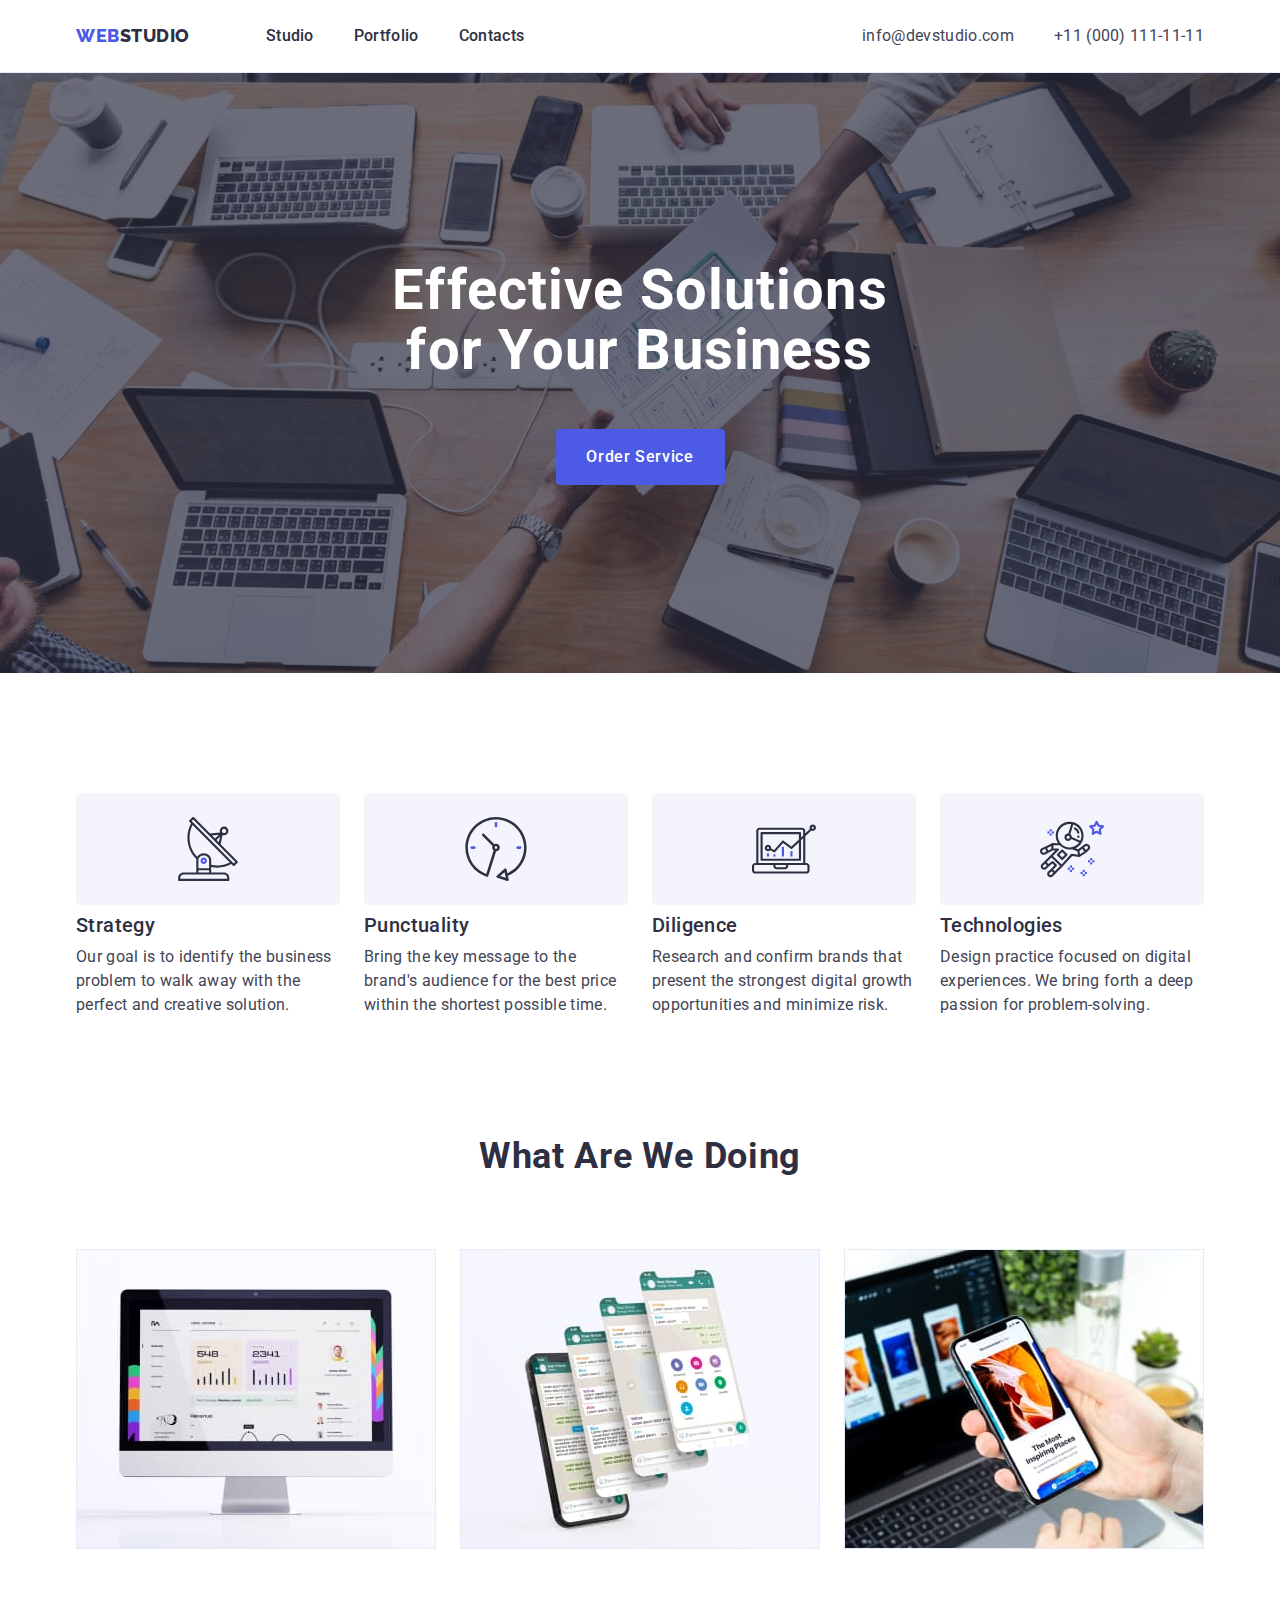
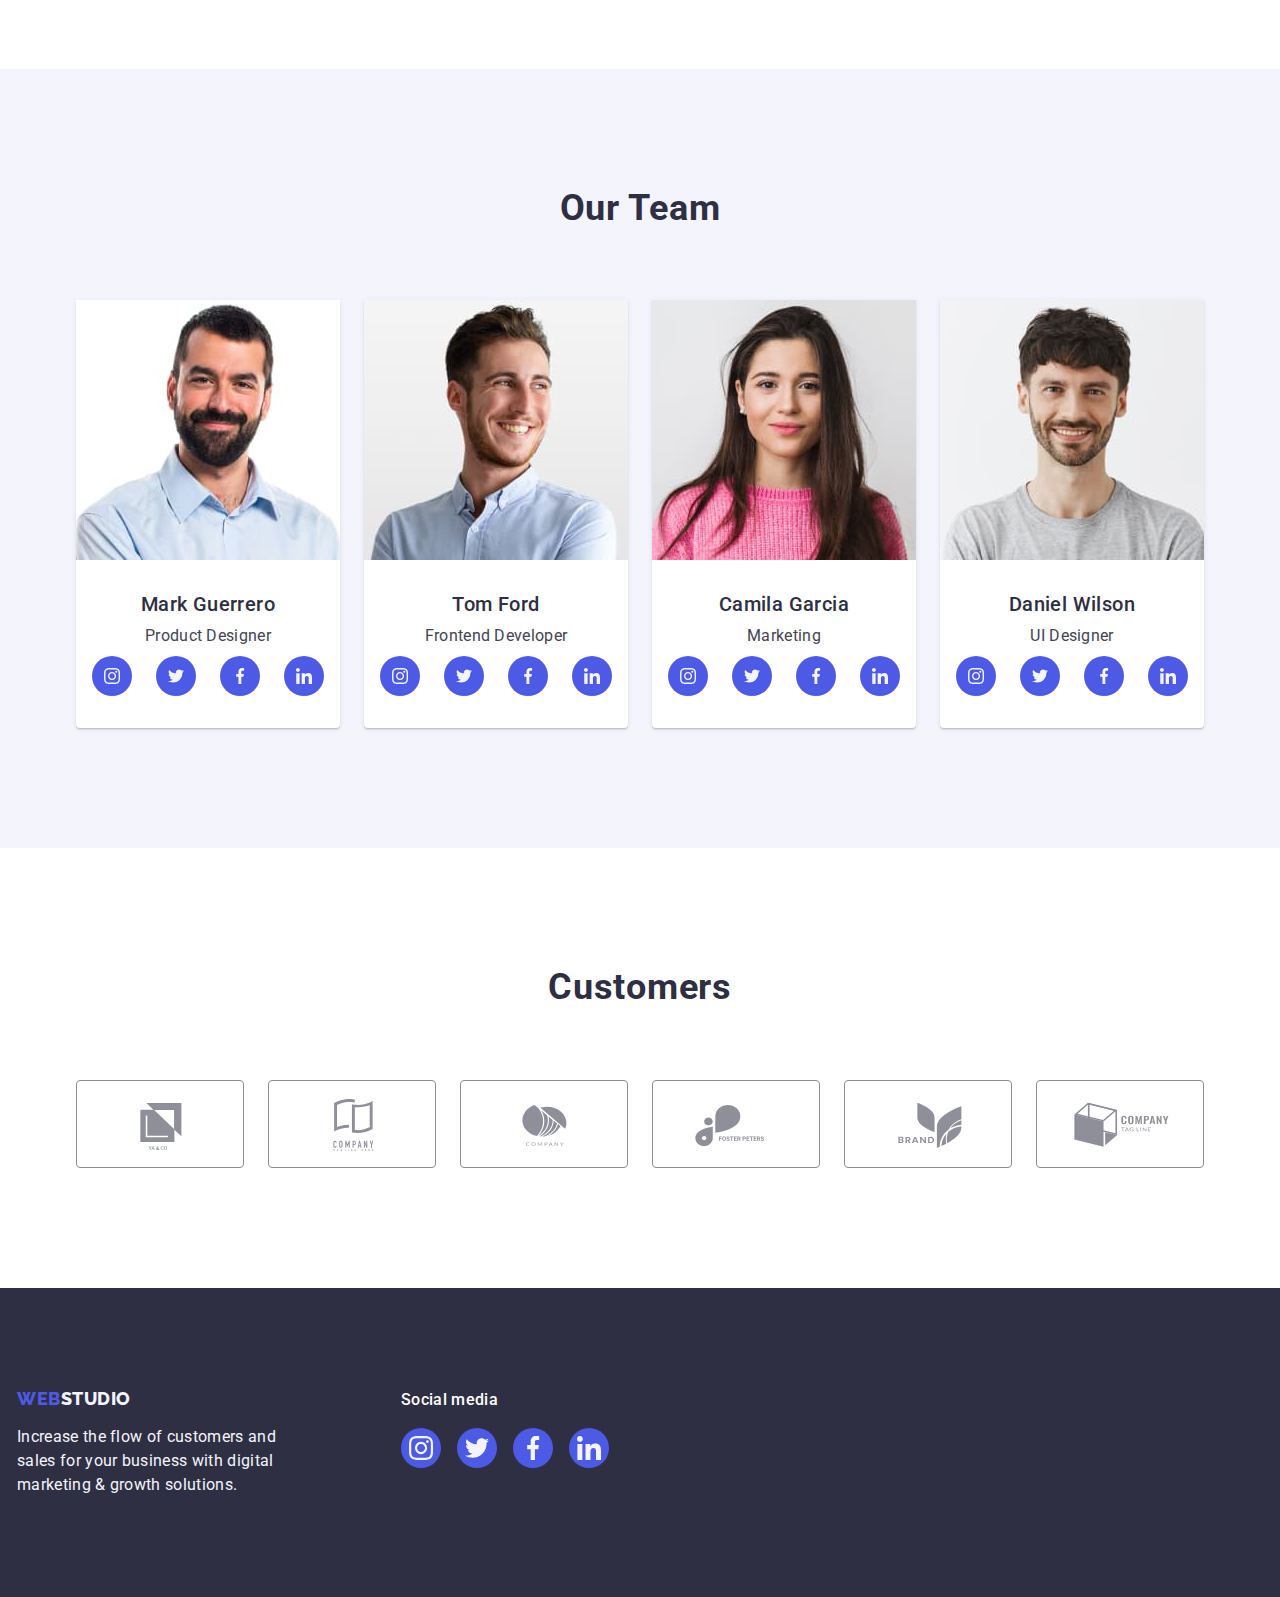
==== commit dfa8b427: "Update index.html" ====
--- a/index.html
+++ b/index.html
@@ -50,7 +50,7 @@
             <li class="item-text">
                 <div class="text-icon">
                     <svg width="64" height="64">
-                        <use href="./images/icon.svg#icon-Vector-5"></use>
+                        <use href="./images/icons.svg#icon-antenna-1"></use>
                     </svg>
                 </div>
                <h3 class="caption">Strategy</h3>
@@ -61,7 +61,7 @@
             <li class="item-text">
                 <div class="text-icon">
                     <svg width="64" height="64">
-                        <use href="./images/icon.svg#icon-Vector-2-2"></use>
+                        <use href="./images/icons.svg#icon-clock-1"></use>
                     </svg>
                 </div>
                <h3 class="caption">Punctuality</h3>
@@ -70,7 +70,7 @@
             <li class="item-text">
                 <div class="text-icon">
                     <svg width="64" height="64">
-                        <use href="./images/icon.svg#icon-Vector-3-2"></use>
+                        <use href="./images/icons.svg#icon-diagram-1"></use>
                     </svg>
                 </div>
                <h3 class="caption">Diligence</h3>
@@ -79,7 +79,7 @@
             <li class="item-text">
                 <div class="text-icon">
                     <svg width="64" height="64">
-                        <use href="./images/icon.svg#icon-Vector-4-2"></use>
+                        <use href="./images/icons.svg#icon-astronaut-1"></use>
                     </svg>
                 </div>
                 <h3 class="caption">Technologies</h3>
@@ -117,30 +117,34 @@
                 <p class="text">Product Designer</p>
                 <ul class="media-list list">
                     <li class="media-item">
-                        <a class="media-pic">
-                            <svg width="16" height="16" class="media-logo">
-                                <use href="./images/icon.svg#icon-instagram-2-3"></use>
-                            </svg>
-                        </a>
-                    </li>
-                    <li class="media-item">
-                        <a class="media-pic">
-                            <svg width="16" height="16" class="media-logo">
-                                <use href="./images/icon.svg#icon-twitter-1-3"></use>
-                            </svg>
-                        </a>
-                    </li>
-                    <li class="media-item">
-                        <a class="media-pic">
-                            <svg width="16" height="16" class="media-logo">
-                                <use href="./images/icon.svg#icon-facebook-1-3"></use>
-                            </svg>
-                        </a>
-                    </li>
-                    <li class="media-item">
-                        <a class="media-pic">
-                            <svg width="16" height="16" class="media-logo">
-                                <use href="./images/icon.svg#icon-linkedin-1-3"></use>
+                        <a class="media-pic" href="https://instagram.com" target="_blank"
+                        rel="noopener noreferrer" aria-label="Instagram icon">
+                            <svg width="16" height="16" class="media-logo">
+                                <use href="./images/icons.svg#icon-instagram-2-3"></use>
+                            </svg>
+                        </a>
+                    </li>
+                    <li class="media-item">
+                        <a class="media-pic" href="https://twitter.com" target="_blank"
+                        rel="noopener noreferrer" aria-label="Twitter icon">
+                            <svg width="16" height="16" class="media-logo">
+                                <use href="./images/icons.svg#icon-twitter-1-3"></use>
+                            </svg>
+                        </a>
+                    </li>
+                    <li class="media-item">
+                        <a class="media-pic" href="https://facebook.com" target="_blank"
+                        rel="noopener noreferrer" aria-label="Facebook icon">
+                            <svg width="16" height="16" class="media-logo">
+                                <use href="./images/icons.svg#icon-facebook-1-3"></use>
+                            </svg>
+                        </a>
+                    </li>
+                    <li class="media-item">
+                        <a class="media-pic" href="https://linkedin.com" target="_blank"
+                        rel="noopener noreferrer" aria-label="Linkedin icon">
+                            <svg width="16" height="16" class="media-logo">
+                                <use href="./images/icons.svg#icon-linkedin-1-3"></use>
                             </svg>
                         </a>
                     </li>
@@ -154,30 +158,34 @@
                 <p class="text">Frontend Developer</p>
                 <ul class="media-list list">
                     <li class="media-item">
-                        <a class="media-pic">
-                            <svg width="16" height="16" class="media-logo">
-                                <use href="./images/icon.svg#icon-instagram-2-3"></use>
-                            </svg>
-                        </a>
-                    </li>
-                    <li class="media-item">
-                        <a class="media-pic">
-                            <svg width="16" height="16" class="media-logo">
-                                <use href="./images/icon.svg#icon-twitter-1-3"></use>
-                            </svg>
-                        </a>
-                    </li>
-                    <li class="media-item">
-                        <a class="media-pic">
-                            <svg width="16" height="16" class="media-logo">
-                                <use href="./images/icon.svg#icon-facebook-1-3"></use>
-                            </svg>
-                        </a>
-                    </li>
-                    <li class="media-item">
-                        <a class="media-pic">
-                            <svg width="16" height="16" class="media-logo">
-                                <use href="./images/icon.svg#icon-linkedin-1-3"></use>
+                        <a class="media-pic" href="https://instagram.com" target="_blank"
+                        rel="noopener noreferrer" aria-label="Instagram icon">
+                            <svg width="16" height="16" class="media-logo">
+                                <use href="./images/icons.svg#icon-instagram-2-3"></use>
+                            </svg>
+                        </a>
+                    </li>
+                    <li class="media-item">
+                        <a class="media-pic" href="https://twitter.com" target="_blank"
+                        rel="noopener noreferrer" aria-label="Twitter icon">
+                            <svg width="16" height="16" class="media-logo">
+                                <use href="./images/icons.svg#icon-twitter-1-3"></use>
+                            </svg>
+                        </a>
+                    </li>
+                    <li class="media-item">
+                        <a class="media-pic" href="https://facebook.com" target="_blank"
+                        rel="noopener noreferrer" aria-label="Facebook icon">
+                            <svg width="16" height="16" class="media-logo">
+                                <use href="./images/icons.svg#icon-facebook-1-3"></use>
+                            </svg>
+                        </a>
+                    </li>
+                    <li class="media-item">
+                        <a class="media-pic" href="https://linkedin.com" target="_blank"
+                        rel="noopener noreferrer" aria-label="Linkedin icon">
+                            <svg width="16" height="16" class="media-logo">
+                                <use href="./images/icons.svg#icon-linkedin-1-3"></use>
                             </svg>
                         </a>
                     </li>
@@ -191,30 +199,34 @@
                 <p class="text">Marketing</p>
                 <ul class="media-list list">
                     <li class="media-item">
-                        <a class="media-pic">
-                            <svg width="16" height="16" class="media-logo">
-                                <use href="./images/icon.svg#icon-instagram-2-3"></use>
-                            </svg>
-                        </a>
-                    </li>
-                    <li class="media-item">
-                        <a class="media-pic">
-                            <svg width="16" height="16" class="media-logo">
-                                <use href="./images/icon.svg#icon-twitter-1-3"></use>
-                            </svg>
-                        </a>
-                    </li>
-                    <li class="media-item">
-                        <a class="media-pic">
-                            <svg width="16" height="16" class="media-logo">
-                                <use href="./images/icon.svg#icon-facebook-1-3"></use>
-                            </svg>
-                        </a>
-                    </li>
-                    <li class="media-item">
-                        <a class="media-pic">
-                            <svg width="16" height="16" class="media-logo">
-                                <use href="./images/icon.svg#icon-linkedin-1-3"></use>
+                        <a class="media-pic" href="https://instagram.com" target="_blank"
+                        rel="noopener noreferrer" aria-label="Instagram icon">
+                            <svg width="16" height="16" class="media-logo">
+                                <use href="./images/icons.svg#icon-instagram-2-3"></use>
+                            </svg>
+                        </a>
+                    </li>
+                    <li class="media-item">
+                        <a class="media-pic" href="https://twitter.com" target="_blank"
+                        rel="noopener noreferrer" aria-label="Twitter icon">
+                            <svg width="16" height="16" class="media-logo">
+                                <use href="./images/icons.svg#icon-twitter-1-3"></use>
+                            </svg>
+                        </a>
+                    </li>
+                    <li class="media-item">
+                        <a class="media-pic" href="https://facebook.com" target="_blank"
+                        rel="noopener noreferrer" aria-label="Facebook icon">
+                            <svg width="16" height="16" class="media-logo">
+                                <use href="./images/icons.svg#icon-facebook-1-3"></use>
+                            </svg>
+                        </a>
+                    </li>
+                    <li class="media-item">
+                        <a class="media-pic" href="https://linkedin.com" target="_blank"
+                        rel="noopener noreferrer" aria-label="Linkedin icon">
+                            <svg width="16" height="16" class="media-logo">
+                                <use href="./images/icons.svg#icon-linkedin-1-3"></use>
                             </svg>
                         </a>
                     </li>
@@ -228,30 +240,34 @@
                     <p class="text">UI Designer</p>
                     <ul class="media-list list">
                         <li class="media-item">
-                            <a class="media-pic">
+                            <a class="media-pic" href="https://instagram.com" target="_blank"
+                            rel="noopener noreferrer" aria-label="Instagram icon">
                                 <svg width="16" height="16" class="media-logo">
-                                    <use href="./images/icon.svg#icon-instagram-2-3"></use>
+                                    <use href="./images/icons.svg#icon-instagram-2-3"></use>
                                 </svg>
                             </a>
                         </li>
                         <li class="media-item">
-                            <a class="media-pic">
+                            <a class="media-pic" href="https://twitter.com" target="_blank"
+                            rel="noopener noreferrer" aria-label="Twitter icon">
                                 <svg width="16" height="16" class="media-logo">
-                                    <use href="./images/icon.svg#icon-twitter-1-3"></use>
+                                    <use href="./images/icons.svg#icon-twitter-1-3"></use>
                                 </svg>
                             </a>
                         </li>
                         <li class="media-item">
-                            <a class="media-pic">
+                            <a class="media-pic" href="https://faceboook.com" target="_blank"
+                            rel="noopener noreferrer" aria-label="Facebook icon">
                                 <svg width="16" height="16" class="media-logo">
-                                    <use href="./images/icon.svg#icon-facebook-1-3"></use>
+                                    <use href="./images/icons.svg#icon-facebook-1-3"></use>
                                 </svg>
                             </a>
                         </li>
                         <li class="media-item">
-                            <a class="media-pic">
+                            <a class="media-pic" href="https://linkedin.com" target="_blank"
+                            rel="noopener noreferrer" aria-label="Linkedin icon">
                                 <svg width="16" height="16" class="media-logo">
-                                    <use href="./images/icon.svg#icon-linkedin-1-3"></use>
+                                    <use href="./images/icons.svg#icon-linkedin-1-3"></use>
                                 </svg>
                             </a>
                         </li>
@@ -267,44 +283,44 @@
         <h2 class="subject">Customers</h2>
         <ul class="icon-list list">
             <li class="icon-item">
-                <a class="icon-pic">
-                    <svg width="104" height="56" class="icon-logo">
-                        <use href="./images/icon.svg#icon-Logo-7"></use>
-                    </svg>
-                </a>
-            </li>
-            <li class="icon-item">
-                <a class="icon-pic">
-                    <svg width="104" height="56" class="icon-logo">
-                        <use href="./images/icon.svg#icon-Logo-2-2"></use>
-                    </svg>
-                </a>
-            </li>
-            <li class="icon-item">
-                <a class="icon-pic">
-                    <svg width="104" height="56" class="icon-logo">
-                        <use href="./images/icon.svg#icon-Logo-3-2"></use>
-                    </svg>
-                </a>
-            </li>
-            <li class="icon-item">
-                <a class="icon-pic">
-                    <svg width="104" height="56" class="icon-logo">
-                        <use href="./images/icon.svg#icon-Logo-4-2"></use>
-                    </svg>
-                </a>
-            </li>
-            <li class="icon-item">
-                <a class="icon-pic">
-                    <svg width="104" height="56" class="icon-logo">
-                        <use href="./images/icon.svg#icon-Logo-5-2"></use>
-                    </svg>
-                </a>
-            </li>
-            <li class="icon-item">
-                <a class="icon-pic">
-                    <svg width="104" height="56" class="icon-logo">
-                        <use href="./images/icon.svg#icon-Logo-6-2"></use>
+                <a class="icon-pic" href="">
+                    <svg width="104" height="56" class="icon-logo">
+                        <use href="./images/icons.svg#icon-Logo-7"></use>
+                    </svg>
+                </a>
+            </li>
+            <li class="icon-item">
+                <a class="icon-pic" href="">
+                    <svg width="104" height="56" class="icon-logo">
+                        <use href="./images/icons.svg#icon-Logo-2-2"></use>
+                    </svg>
+                </a>
+            </li>
+            <li class="icon-item">
+                <a class="icon-pic" href="">
+                    <svg width="104" height="56" class="icon-logo">
+                        <use href="./images/icons.svg#icon-Logo-3-2"></use>
+                    </svg>
+                </a>
+            </li>
+            <li class="icon-item">
+                <a class="icon-pic" href="">
+                    <svg width="104" height="56" class="icon-logo">
+                        <use href="./images/icons.svg#icon-Logo-4-2"></use>
+                    </svg>
+                </a>
+            </li>
+            <li class="icon-item">
+                <a class="icon-pic" href="">
+                    <svg width="104" height="56" class="icon-logo">
+                        <use href="./images/icons.svg#icon-Logo-5-2"></use>
+                    </svg>
+                </a>
+            </li>
+            <li class="icon-item">
+                <a class="icon-pic" href="">
+                    <svg width="104" height="56" class="icon-logo">
+                        <use href="./images/icons.svg#icon-Logo-6-2"></use>
                     </svg>
                 </a>
             </li>
@@ -324,30 +340,34 @@
             <p class="icon-text">Social media</p>
             <ul class="logo-list list">
                 <li class="logo-item">
-                    <a class="logo-pic">
+                    <a class="logo-pic" href="https://instagram.com" target="_blank"
+                    rel="noopener noreferrer" aria-label="Instagram icon">
                         <svg width="24" height="24" class="logo-image">
-                            <use href="./images/icon.svg#icon-instagram-2-3"></use>
+                            <use href="./images/icons.svg#icon-instagram-2-3"></use>
                         </svg>
                     </a>
                 </li>
                 <li class="logo-item">
-                    <a class="logo-pic">
+                    <a class="logo-pic" href="https://twitter.com" target="_blank"
+                    rel="noopener noreferrer" aria-label="Twitter icon">
                         <svg width="24" height="24" class="logo-image">
-                            <use href="./images/icon.svg#icon-twitter-1-3"></use>
+                            <use href="./images/icons.svg#icon-twitter-1-3"></use>
                         </svg>
                     </a>
                 </li>
                 <li class="logo-item">
-                    <a class="logo-pic">
+                    <a class="logo-pic" href="https://facebook.com" target="_blank"
+                    rel="noopener noreferrer" aria-label="Facebook icon">
                         <svg width="24" height="24" class="logo-image">
-                            <use href="./images/icon.svg#icon-facebook-1-3"></use>
+                            <use href="./images/icons.svg#icon-facebook-1-3"></use>
                         </svg>
                     </a>
                 </li>
                 <li class="logo-item">
-                    <a class="logo-pic">
+                    <a class="logo-pic" href="https://linkedin.com" target="_blank"
+                    rel="noopener noreferrer" aria-label="Linkedin icon">
                         <svg width="24" height="24" class="logo-image">
-                            <use href="./images/icon.svg#icon-linkedin-1-3"></use>
+                            <use href="./images/icons.svg#icon-linkedin-1-3"></use>
                         </svg>
                     </a>
                 </li>
--- a/css/styles.css
+++ b/css/styles.css
@@ -53,6 +53,7 @@
     --second-white-text: #f4f4fd;
     --bottom-color: #e7e9fc;
     --icon-color: #afb1b8;
+    --section-icon-color: #8e8f99;
 }
 .visually-hidden {
     position: absolute;
@@ -69,6 +70,11 @@
 }
 h1,h2,h3,h4,h5,h6,p,ul{
     margin: 0;
+}
+.list {
+    list-style: none;
+    margin: 0;
+    padding: 0;
 }
 .section-first{
     background: var(--title-text-color);
@@ -121,6 +127,7 @@
     display: flex;
     justify-content: center;
     gap: 24px;
+    margin-top: 8px;
 }
 .media-item{
     width: 40px;
@@ -177,17 +184,14 @@
 .icon-pic{
     width: 100%;
     height: 100%;
-    border: 1px solid #8e8f99;
+    border: 1px solid var(--section-icon-color);
     border-radius: 4px;
     display: flex;
     align-items: center;
     justify-content: center;
-    color: var(--icon-color);
-}
-.icon-pic:hover{
-    border-color: var(--bth-hover-color);
-    color: var(--bth-hover-color);
-}
+    color: var(--section-icon-color);
+}
+.icon-pic:hover,
 .icon-pic:focus{
     border-color: var(--bth-hover-color);
     color: var(--bth-hover-color);
@@ -213,11 +217,6 @@
 }
 .link{
     text-decoration: none;
-}
-.list{
-    list-style: none;
-    margin: 0;
-    padding: 0;
 }
 .contact-link{
 font-weight: 500;
@@ -375,8 +374,8 @@
     align-items: baseline;
     margin-right: 120px;
 }
-.footer-holder{
-    margin-left: 120px;
+.footer-container{
+    margin-right: 120px;
 }
 .icon-text{
     font-weight: 500;
